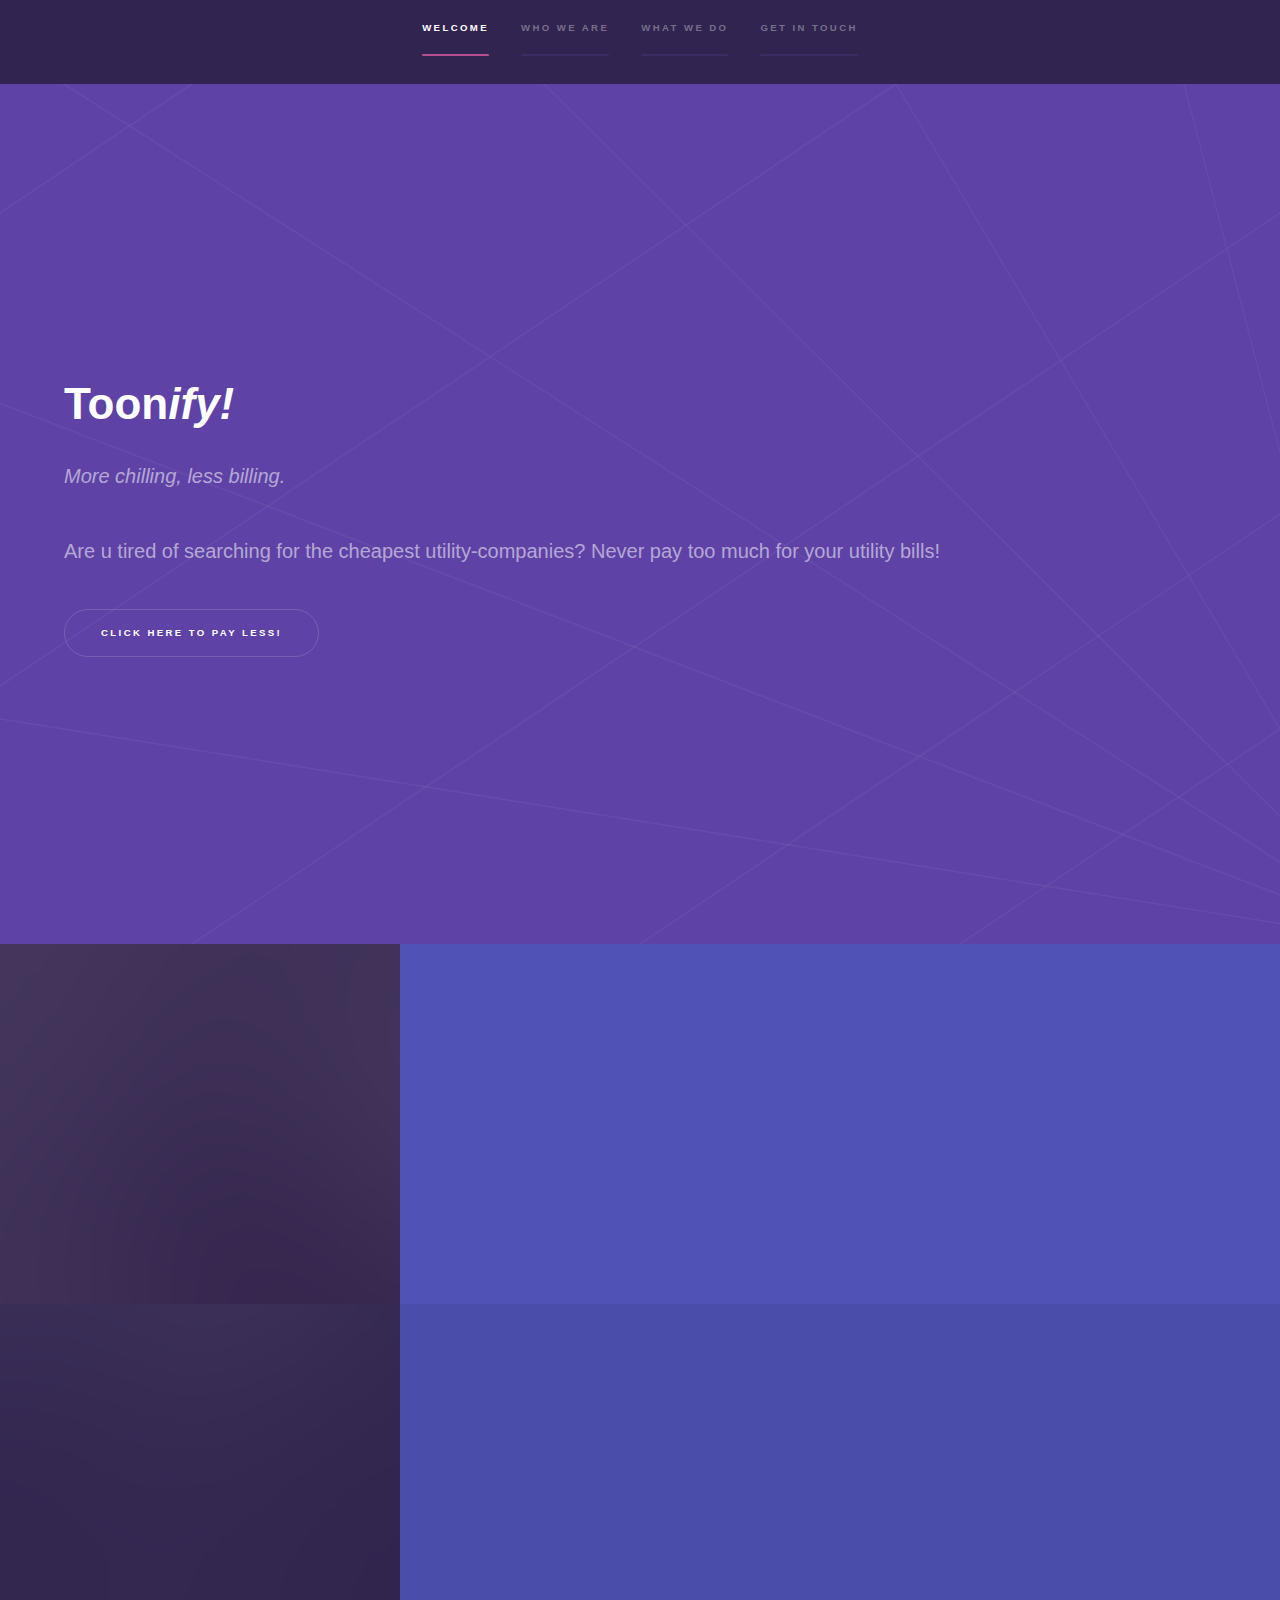
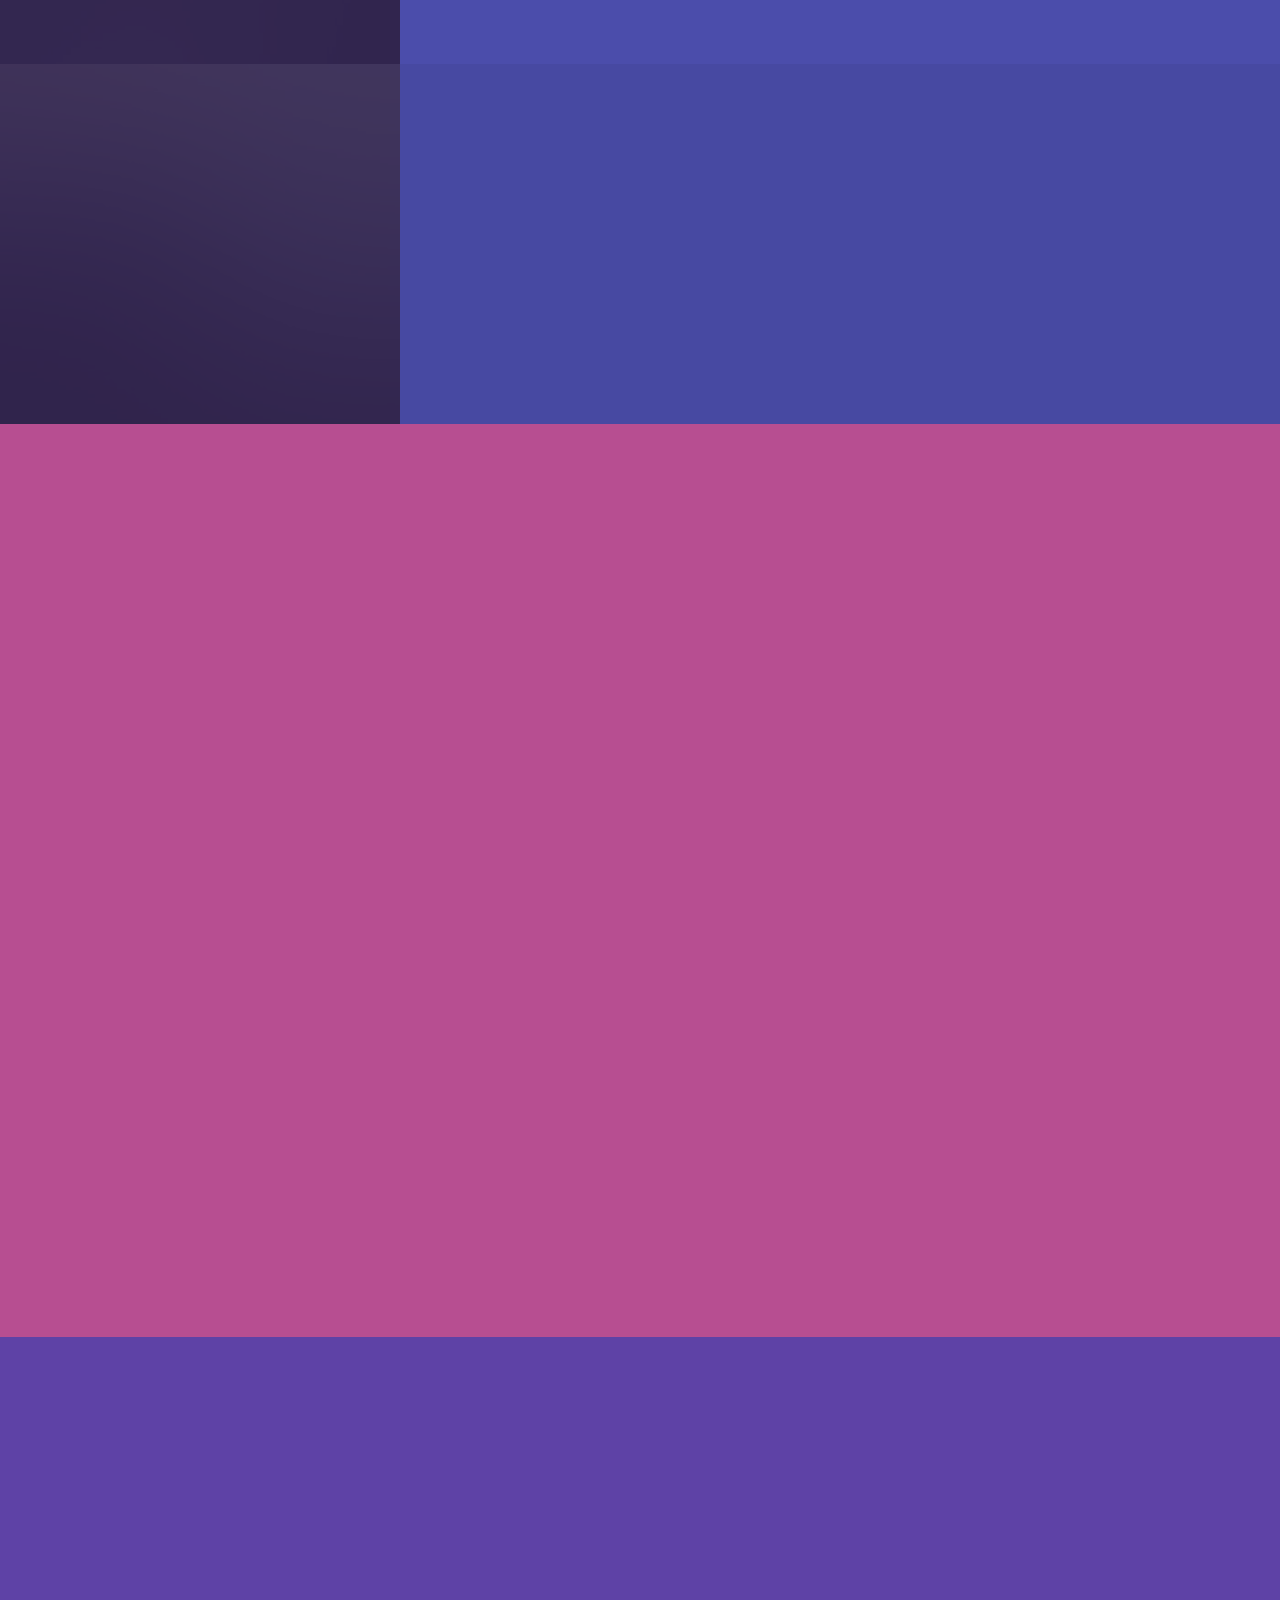
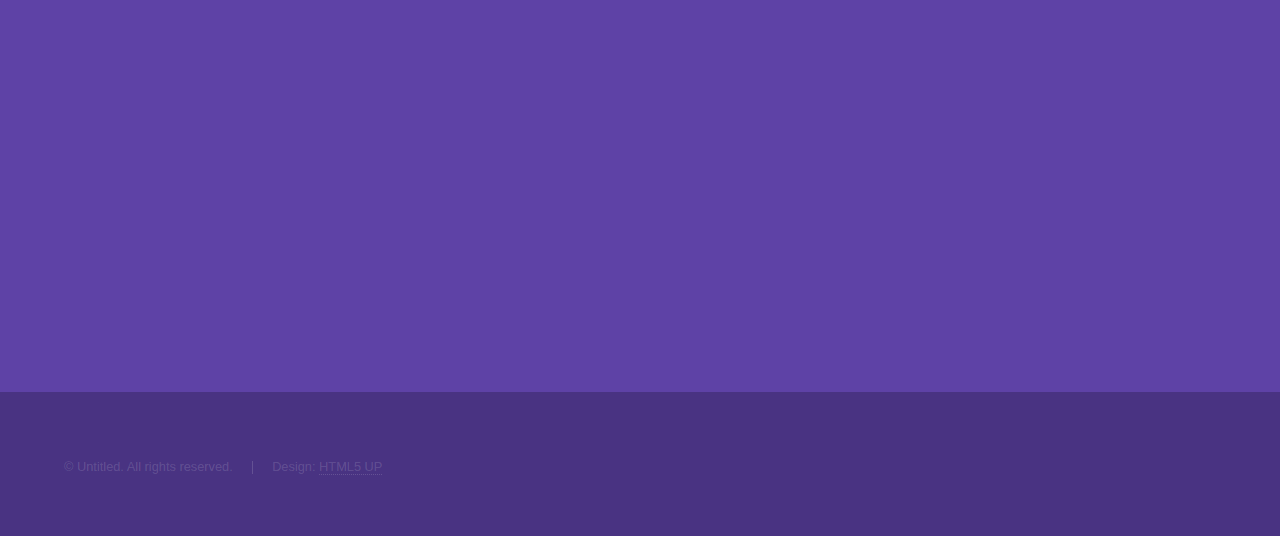
==== src/main/resources/static/index.html @ a4f58d9f "Added website" ====
<!DOCTYPE HTML>
<!--
	Hyperspace by HTML5 UP
	html5up.net | @n33co
	Free for personal and commercial use under the CCA 3.0 license (html5up.net/license)
-->
<html>
	<head>
		<title>Toonify - Safe money!</title>
		<meta charset="utf-8" />
		<meta name="viewport" content="width=device-width, initial-scale=1" />
		<!--[if lte IE 8]><script src="assets/js/ie/html5shiv.js"></script><![endif]-->
		<link rel="stylesheet" href="assets/css/main.css" />
		<!--[if lte IE 9]><link rel="stylesheet" href="assets/css/ie9.css" /><![endif]-->
		<!--[if lte IE 8]><link rel="stylesheet" href="assets/css/ie8.css" /><![endif]-->
	</head>
	<body>gi


		<!-- Sidebar -->
			<section id="sidebar">
				<div class="inner">
					<nav>
						<ul>
							<li><a href="#intro">Welcome</a></li>
							<li><a href="#one">Who we are</a></li>
							<li><a href="#two">What we do</a></li>
							<li><a href="#three">Get in touch</a></li>
						</ul>
					</nav>
				</div>
			</section>

		<!-- Wrapper -->
			<div id="wrapper">

				<!-- Intro -->
					<section id="intro" class="wrapper style1 fullscreen fade-up">
						<div class="inner">
							<h1>Toon<i>ify!</i></h1>
							<p><i>More chilling, less billing.</i></p>
							<p>Are u tired of searching for the cheapest utility-companies? Never pay too much for your utility bills!</p>
							<ul class="actions">
								<li><a href="#one" class="button scrolly">Click here to pay less!</a></li>
							</ul>
						</div>
					</section>

				<!-- One -->
					<section id="one" class="wrapper style2 spotlights">
						<section>
							<a href="#" class="image"><img src="images/pic01.jpg" alt="" data-position="center center" /></a>
							<div class="content">
								<div class="inner">
									<h2>Compare against 200.000+ households</h2>
									<p>Our systems continually checks thousands of parameters</p>
									<ul class="actions">
										<li><a href="#" class="button">Compare now!</a></li>
									</ul>
								</div>
							</div>
						</section>
						<section>
							<a href="#" class="image"><img src="images/pic02.jpg" alt="" data-position="top center" /></a>
							<div class="content">
								<div class="inner">
									<h2>Push notifications!</h2>
									<p>Receive a push notifications whenever, there is a better offer!</p>
									<ul class="actions">
										<li><a href="#" class="button">Get push messages!</a></li>
									</ul>
								</div>
							</div>
						</section>
						<section>
							<a href="#" class="image"><img src="images/pic03.jpg" alt="" data-position="25% 25%" /></a>
							<div class="content">
								<div class="inner">
									<h2>Customizeable ecological content</h2>
									<p>We all love the environment. With our software you choose how you will leave the world behind for feature generations!</p>
									<ul class="actions">
										<li><a href="#" class="button">Learn more</a></li>
									</ul>
								</div>
							</div>
						</section>
					</section>

				<!-- Two -->
					<section id="two" class="wrapper style3 fade-up">
						<div class="inner">
							<h2>What we do</h2>
							<p>It's our business to check each and every energy parameter against thousands of households!</p>
							<div class="features">
								<section>
									<span class="icon major fa-code"></span>
									<h3>Lorem ipsum amet</h3>
									<p>Phasellus convallis elit id ullam corper amet et pulvinar. Duis aliquam turpis mauris, sed ultricies erat dapibus.</p>
								</section>
								<section>
									<span class="icon major fa-lock"></span>
									<h3>Aliquam sed nullam</h3>
									<p>Phasellus convallis elit id ullam corper amet et pulvinar. Duis aliquam turpis mauris, sed ultricies erat dapibus.</p>
								</section>
								<section>
									<span class="icon major fa-cog"></span>
									<h3>Sed erat ullam corper</h3>
									<p>Phasellus convallis elit id ullam corper amet et pulvinar. Duis aliquam turpis mauris, sed ultricies erat dapibus.</p>
								</section>
								<section>
									<span class="icon major fa-desktop"></span>
									<h3>Veroeros quis lorem</h3>
									<p>Phasellus convallis elit id ullam corper amet et pulvinar. Duis aliquam turpis mauris, sed ultricies erat dapibus.</p>
								</section>
								<section>
									<span class="icon major fa-chain"></span>
									<h3>Urna quis bibendum</h3>
									<p>Phasellus convallis elit id ullam corper amet et pulvinar. Duis aliquam turpis mauris, sed ultricies erat dapibus.</p>
								</section>
								<section>
									<span class="icon major fa-diamond"></span>
									<h3>Aliquam urna dapibus</h3>
									<p>Phasellus convallis elit id ullam corper amet et pulvinar. Duis aliquam turpis mauris, sed ultricies erat dapibus.</p>
								</section>
							</div>
							<ul class="actions">
								<li><a href="#" class="button">Learn more</a></li>
							</ul>
						</div>
					</section>

				<!-- Three -->
					<section id="three" class="wrapper style1 fade-up">
						<div class="inner">
							<h2>Get in touch</h2>
							<p>Phasellus convallis elit id ullamcorper pulvinar. Duis aliquam turpis mauris, eu ultricies erat malesuada quis. Aliquam dapibus, lacus eget hendrerit bibendum, urna est aliquam sem, sit amet imperdiet est velit quis lorem.</p>
							<div class="split style1">
								<section>
									<form method="post" action="#">
										<div class="field half first">
											<label for="name">Name</label>
											<input type="text" name="name" id="name" />
										</div>
										<div class="field half">
											<label for="email">Email</label>
											<input type="text" name="email" id="email" />
										</div>
										<div class="field">
											<label for="message">Message</label>
											<textarea name="message" id="message" rows="5"></textarea>
										</div>
										<ul class="actions">
											<li><a href="" class="button submit">Send Message</a></li>
										</ul>
									</form>
								</section>
								<section>
									<ul class="contact">
										<li>
											<h3>Address</h3>
											<span>12345 Somewhere Road #654<br />
											Nashville, TN 00000-0000<br />
											USA</span>
										</li>
										<li>
											<h3>Email</h3>
											<a href="#">user@untitled.tld</a>
										</li>
										<li>
											<h3>Phone</h3>
											<span>(000) 000-0000</span>
										</li>
										<li>
											<h3>Social</h3>
											<ul class="icons">
												<li><a href="#" class="fa-twitter"><span class="label">Twitter</span></a></li>
												<li><a href="#" class="fa-facebook"><span class="label">Facebook</span></a></li>
												<li><a href="#" class="fa-github"><span class="label">GitHub</span></a></li>
												<li><a href="#" class="fa-instagram"><span class="label">Instagram</span></a></li>
												<li><a href="#" class="fa-linkedin"><span class="label">LinkedIn</span></a></li>
											</ul>
										</li>
									</ul>
								</section>
							</div>
						</div>
					</section>

			</div>

		<!-- Footer -->
			<footer id="footer" class="wrapper style1-alt">
				<div class="inner">
					<ul class="menu">
						<li>&copy; Untitled. All rights reserved.</li><li>Design: <a href="http://html5up.net">HTML5 UP</a></li>
					</ul>
				</div>
			</footer>

		<!-- Scripts -->
			<script src="assets/js/jquery.min.js"></script>
			<script src="assets/js/jquery.scrollex.min.js"></script>
			<script src="assets/js/jquery.scrolly.min.js"></script>
			<script src="assets/js/skel.min.js"></script>
			<script src="assets/js/util.js"></script>
			<!--[if lte IE 8]><script src="assets/js/ie/respond.min.js"></script><![endif]-->
			<script src="assets/js/main.js"></script>

	</body>
</html>
---- src/main/resources/static/assets/css/main.css ----
@import url(font-awesome.min.css);

/*
	Hyperspace by HTML5 UP
	html5up.net | @n33co
	Free for personal and commercial use under the CCA 3.0 license (html5up.net/license)
*/

/* Reset */

	html, body, div, span, applet, object, iframe, h1, h2, h3, h4, h5, h6, p, blockquote, pre, a, abbr, acronym, address, big, cite, code, del, dfn, em, img, ins, kbd, q, s, samp, small, strike, strong, sub, sup, tt, var, b, u, i, center, dl, dt, dd, ol, ul, li, fieldset, form, label, legend, table, caption, tbody, tfoot, thead, tr, th, td, article, aside, canvas, details, embed, figure, figcaption, footer, header, hgroup, menu, nav, output, ruby, section, summary, time, mark, audio, video {
		margin: 0;
		padding: 0;
		border: 0;
		font-size: 100%;
		font: inherit;
		vertical-align: baseline;
	}

	article, aside, details, figcaption, figure, footer, header, hgroup, menu, nav, section {
		display: block;
	}

	body {
		line-height: 1;
	}

	ol, ul {
		list-style: none;
	}

	blockquote, q {
		quotes: none;
	}

	blockquote:before, blockquote:after, q:before, q:after {
		content: '';
		content: none;
	}

	table {
		border-collapse: collapse;
		border-spacing: 0;
	}

	body {
		-webkit-text-size-adjust: none;
	}

/* Box Model */

	*, *:before, *:after {
		-moz-box-sizing: border-box;
		-webkit-box-sizing: border-box;
		box-sizing: border-box;
	}

/* Grid */

	.row {
		border-bottom: solid 1px transparent;
		-moz-box-sizing: border-box;
		-webkit-box-sizing: border-box;
		box-sizing: border-box;
	}

	.row > * {
		float: left;
		-moz-box-sizing: border-box;
		-webkit-box-sizing: border-box;
		box-sizing: border-box;
	}

	.row:after, .row:before {
		content: '';
		display: block;
		clear: both;
		height: 0;
	}

	.row.uniform > * > :first-child {
		margin-top: 0;
	}

	.row.uniform > * > :last-child {
		margin-bottom: 0;
	}

	.row.\30 \25 > * {
		padding: 0 0 0 0em;
	}

	.row.\30 \25 {
		margin: 0 0 -1px 0em;
	}

	.row.uniform.\30 \25 > * {
		padding: 0em 0 0 0em;
	}

	.row.uniform.\30 \25 {
		margin: 0em 0 -1px 0em;
	}

	.row > * {
		padding: 0 0 0 1.5em;
	}

	.row {
		margin: 0 0 -1px -1.5em;
	}

	.row.uniform > * {
		padding: 1.5em 0 0 1.5em;
	}

	.row.uniform {
		margin: -1.5em 0 -1px -1.5em;
	}

	.row.\32 00\25 > * {
		padding: 0 0 0 3em;
	}

	.row.\32 00\25 {
		margin: 0 0 -1px -3em;
	}

	.row.uniform.\32 00\25 > * {
		padding: 3em 0 0 3em;
	}

	.row.uniform.\32 00\25 {
		margin: -3em 0 -1px -3em;
	}

	.row.\31 50\25 > * {
		padding: 0 0 0 2.25em;
	}

	.row.\31 50\25 {
		margin: 0 0 -1px -2.25em;
	}

	.row.uniform.\31 50\25 > * {
		padding: 2.25em 0 0 2.25em;
	}

	.row.uniform.\31 50\25 {
		margin: -2.25em 0 -1px -2.25em;
	}

	.row.\35 0\25 > * {
		padding: 0 0 0 0.75em;
	}

	.row.\35 0\25 {
		margin: 0 0 -1px -0.75em;
	}

	.row.uniform.\35 0\25 > * {
		padding: 0.75em 0 0 0.75em;
	}

	.row.uniform.\35 0\25 {
		margin: -0.75em 0 -1px -0.75em;
	}

	.row.\32 5\25 > * {
		padding: 0 0 0 0.375em;
	}

	.row.\32 5\25 {
		margin: 0 0 -1px -0.375em;
	}

	.row.uniform.\32 5\25 > * {
		padding: 0.375em 0 0 0.375em;
	}

	.row.uniform.\32 5\25 {
		margin: -0.375em 0 -1px -0.375em;
	}

	.\31 2u, .\31 2u\24 {
		width: 100%;
		clear: none;
		margin-left: 0;
	}

	.\31 1u, .\31 1u\24 {
		width: 91.6666666667%;
		clear: none;
		margin-left: 0;
	}

	.\31 0u, .\31 0u\24 {
		width: 83.3333333333%;
		clear: none;
		margin-left: 0;
	}

	.\39 u, .\39 u\24 {
		width: 75%;
		clear: none;
		margin-left: 0;
	}

	.\38 u, .\38 u\24 {
		width: 66.6666666667%;
		clear: none;
		margin-left: 0;
	}

	.\37 u, .\37 u\24 {
		width: 58.3333333333%;
		clear: none;
		margin-left: 0;
	}

	.\36 u, .\36 u\24 {
		width: 50%;
		clear: none;
		margin-left: 0;
	}

	.\35 u, .\35 u\24 {
		width: 41.6666666667%;
		clear: none;
		margin-left: 0;
	}

	.\34 u, .\34 u\24 {
		width: 33.3333333333%;
		clear: none;
		margin-left: 0;
	}

	.\33 u, .\33 u\24 {
		width: 25%;
		clear: none;
		margin-left: 0;
	}

	.\32 u, .\32 u\24 {
		width: 16.6666666667%;
		clear: none;
		margin-left: 0;
	}

	.\31 u, .\31 u\24 {
		width: 8.3333333333%;
		clear: none;
		margin-left: 0;
	}

	.\31 2u\24 + *,
	.\31 1u\24 + *,
	.\31 0u\24 + *,
	.\39 u\24 + *,
	.\38 u\24 + *,
	.\37 u\24 + *,
	.\36 u\24 + *,
	.\35 u\24 + *,
	.\34 u\24 + *,
	.\33 u\24 + *,
	.\32 u\24 + *,
	.\31 u\24 + * {
		clear: left;
	}

	.\-11u {
		margin-left: 91.66667%;
	}

	.\-10u {
		margin-left: 83.33333%;
	}

	.\-9u {
		margin-left: 75%;
	}

	.\-8u {
		margin-left: 66.66667%;
	}

	.\-7u {
		margin-left: 58.33333%;
	}

	.\-6u {
		margin-left: 50%;
	}

	.\-5u {
		margin-left: 41.66667%;
	}

	.\-4u {
		margin-left: 33.33333%;
	}

	.\-3u {
		margin-left: 25%;
	}

	.\-2u {
		margin-left: 16.66667%;
	}

	.\-1u {
		margin-left: 8.33333%;
	}

	@media screen and (max-width: 1680px) {

		.row > * {
			padding: 0 0 0 1.5em;
		}

		.row {
			margin: 0 0 -1px -1.5em;
		}

		.row.uniform > * {
			padding: 1.5em 0 0 1.5em;
		}

		.row.uniform {
			margin: -1.5em 0 -1px -1.5em;
		}

		.row.\32 00\25 > * {
			padding: 0 0 0 3em;
		}

		.row.\32 00\25 {
			margin: 0 0 -1px -3em;
		}

		.row.uniform.\32 00\25 > * {
			padding: 3em 0 0 3em;
		}

		.row.uniform.\32 00\25 {
			margin: -3em 0 -1px -3em;
		}

		.row.\31 50\25 > * {
			padding: 0 0 0 2.25em;
		}

		.row.\31 50\25 {
			margin: 0 0 -1px -2.25em;
		}

		.row.uniform.\31 50\25 > * {
			padding: 2.25em 0 0 2.25em;
		}

		.row.uniform.\31 50\25 {
			margin: -2.25em 0 -1px -2.25em;
		}

		.row.\35 0\25 > * {
			padding: 0 0 0 0.75em;
		}

		.row.\35 0\25 {
			margin: 0 0 -1px -0.75em;
		}

		.row.uniform.\35 0\25 > * {
			padding: 0.75em 0 0 0.75em;
		}

		.row.uniform.\35 0\25 {
			margin: -0.75em 0 -1px -0.75em;
		}

		.row.\32 5\25 > * {
			padding: 0 0 0 0.375em;
		}

		.row.\32 5\25 {
			margin: 0 0 -1px -0.375em;
		}

		.row.uniform.\32 5\25 > * {
			padding: 0.375em 0 0 0.375em;
		}

		.row.uniform.\32 5\25 {
			margin: -0.375em 0 -1px -0.375em;
		}

		.\31 2u\28xlarge\29, .\31 2u\24\28xlarge\29 {
			width: 100%;
			clear: none;
			margin-left: 0;
		}

		.\31 1u\28xlarge\29, .\31 1u\24\28xlarge\29 {
			width: 91.6666666667%;
			clear: none;
			margin-left: 0;
		}

		.\31 0u\28xlarge\29, .\31 0u\24\28xlarge\29 {
			width: 83.3333333333%;
			clear: none;
			margin-left: 0;
		}

		.\39 u\28xlarge\29, .\39 u\24\28xlarge\29 {
			width: 75%;
			clear: none;
			margin-left: 0;
		}

		.\38 u\28xlarge\29, .\38 u\24\28xlarge\29 {
			width: 66.6666666667%;
			clear: none;
			margin-left: 0;
		}

		.\37 u\28xlarge\29, .\37 u\24\28xlarge\29 {
			width: 58.3333333333%;
			clear: none;
			margin-left: 0;
		}

		.\36 u\28xlarge\29, .\36 u\24\28xlarge\29 {
			width: 50%;
			clear: none;
			margin-left: 0;
		}

		.\35 u\28xlarge\29, .\35 u\24\28xlarge\29 {
			width: 41.6666666667%;
			clear: none;
			margin-left: 0;
		}

		.\34 u\28xlarge\29, .\34 u\24\28xlarge\29 {
			width: 33.3333333333%;
			clear: none;
			margin-left: 0;
		}

		.\33 u\28xlarge\29, .\33 u\24\28xlarge\29 {
			width: 25%;
			clear: none;
			margin-left: 0;
		}

		.\32 u\28xlarge\29, .\32 u\24\28xlarge\29 {
			width: 16.6666666667%;
			clear: none;
			margin-left: 0;
		}

		.\31 u\28xlarge\29, .\31 u\24\28xlarge\29 {
			width: 8.3333333333%;
			clear: none;
			margin-left: 0;
		}

		.\31 2u\24\28xlarge\29 + *,
		.\31 1u\24\28xlarge\29 + *,
		.\31 0u\24\28xlarge\29 + *,
		.\39 u\24\28xlarge\29 + *,
		.\38 u\24\28xlarge\29 + *,
		.\37 u\24\28xlarge\29 + *,
		.\36 u\24\28xlarge\29 + *,
		.\35 u\24\28xlarge\29 + *,
		.\34 u\24\28xlarge\29 + *,
		.\33 u\24\28xlarge\29 + *,
		.\32 u\24\28xlarge\29 + *,
		.\31 u\24\28xlarge\29 + * {
			clear: left;
		}

		.\-11u\28xlarge\29 {
			margin-left: 91.66667%;
		}

		.\-10u\28xlarge\29 {
			margin-left: 83.33333%;
		}

		.\-9u\28xlarge\29 {
			margin-left: 75%;
		}

		.\-8u\28xlarge\29 {
			margin-left: 66.66667%;
		}

		.\-7u\28xlarge\29 {
			margin-left: 58.33333%;
		}

		.\-6u\28xlarge\29 {
			margin-left: 50%;
		}

		.\-5u\28xlarge\29 {
			margin-left: 41.66667%;
		}

		.\-4u\28xlarge\29 {
			margin-left: 33.33333%;
		}

		.\-3u\28xlarge\29 {
			margin-left: 25%;
		}

		.\-2u\28xlarge\29 {
			margin-left: 16.66667%;
		}

		.\-1u\28xlarge\29 {
			margin-left: 8.33333%;
		}

	}

	@media screen and (max-width: 1280px) {

		.row > * {
			padding: 0 0 0 1.5em;
		}

		.row {
			margin: 0 0 -1px -1.5em;
		}

		.row.uniform > * {
			padding: 1.5em 0 0 1.5em;
		}

		.row.uniform {
			margin: -1.5em 0 -1px -1.5em;
		}

		.row.\32 00\25 > * {
			padding: 0 0 0 3em;
		}

		.row.\32 00\25 {
			margin: 0 0 -1px -3em;
		}

		.row.uniform.\32 00\25 > * {
			padding: 3em 0 0 3em;
		}

		.row.uniform.\32 00\25 {
			margin: -3em 0 -1px -3em;
		}

		.row.\31 50\25 > * {
			padding: 0 0 0 2.25em;
		}

		.row.\31 50\25 {
			margin: 0 0 -1px -2.25em;
		}

		.row.uniform.\31 50\25 > * {
			padding: 2.25em 0 0 2.25em;
		}

		.row.uniform.\31 50\25 {
			margin: -2.25em 0 -1px -2.25em;
		}

		.row.\35 0\25 > * {
			padding: 0 0 0 0.75em;
		}

		.row.\35 0\25 {
			margin: 0 0 -1px -0.75em;
		}

		.row.uniform.\35 0\25 > * {
			padding: 0.75em 0 0 0.75em;
		}

		.row.uniform.\35 0\25 {
			margin: -0.75em 0 -1px -0.75em;
		}

		.row.\32 5\25 > * {
			padding: 0 0 0 0.375em;
		}

		.row.\32 5\25 {
			margin: 0 0 -1px -0.375em;
		}

		.row.uniform.\32 5\25 > * {
			padding: 0.375em 0 0 0.375em;
		}

		.row.uniform.\32 5\25 {
			margin: -0.375em 0 -1px -0.375em;
		}

		.\31 2u\28large\29, .\31 2u\24\28large\29 {
			width: 100%;
			clear: none;
			margin-left: 0;
		}

		.\31 1u\28large\29, .\31 1u\24\28large\29 {
			width: 91.6666666667%;
			clear: none;
			margin-left: 0;
		}

		.\31 0u\28large\29, .\31 0u\24\28large\29 {
			width: 83.3333333333%;
			clear: none;
			margin-left: 0;
		}

		.\39 u\28large\29, .\39 u\24\28large\29 {
			width: 75%;
			clear: none;
			margin-left: 0;
		}

		.\38 u\28large\29, .\38 u\24\28large\29 {
			width: 66.6666666667%;
			clear: none;
			margin-left: 0;
		}

		.\37 u\28large\29, .\37 u\24\28large\29 {
			width: 58.3333333333%;
			clear: none;
			margin-left: 0;
		}

		.\36 u\28large\29, .\36 u\24\28large\29 {
			width: 50%;
			clear: none;
			margin-left: 0;
		}

		.\35 u\28large\29, .\35 u\24\28large\29 {
			width: 41.6666666667%;
			clear: none;
			margin-left: 0;
		}

		.\34 u\28large\29, .\34 u\24\28large\29 {
			width: 33.3333333333%;
			clear: none;
			margin-left: 0;
		}

		.\33 u\28large\29, .\33 u\24\28large\29 {
			width: 25%;
			clear: none;
			margin-left: 0;
		}

		.\32 u\28large\29, .\32 u\24\28large\29 {
			width: 16.6666666667%;
			clear: none;
			margin-left: 0;
		}

		.\31 u\28large\29, .\31 u\24\28large\29 {
			width: 8.3333333333%;
			clear: none;
			margin-left: 0;
		}

		.\31 2u\24\28large\29 + *,
		.\31 1u\24\28large\29 + *,
		.\31 0u\24\28large\29 + *,
		.\39 u\24\28large\29 + *,
		.\38 u\24\28large\29 + *,
		.\37 u\24\28large\29 + *,
		.\36 u\24\28large\29 + *,
		.\35 u\24\28large\29 + *,
		.\34 u\24\28large\29 + *,
		.\33 u\24\28large\29 + *,
		.\32 u\24\28large\29 + *,
		.\31 u\24\28large\29 + * {
			clear: left;
		}

		.\-11u\28large\29 {
			margin-left: 91.66667%;
		}

		.\-10u\28large\29 {
			margin-left: 83.33333%;
		}

		.\-9u\28large\29 {
			margin-left: 75%;
		}

		.\-8u\28large\29 {
			margin-left: 66.66667%;
		}

		.\-7u\28large\29 {
			margin-left: 58.33333%;
		}

		.\-6u\28large\29 {
			margin-left: 50%;
		}

		.\-5u\28large\29 {
			margin-left: 41.66667%;
		}

		.\-4u\28large\29 {
			margin-left: 33.33333%;
		}

		.\-3u\28large\29 {
			margin-left: 25%;
		}

		.\-2u\28large\29 {
			margin-left: 16.66667%;
		}

		.\-1u\28large\29 {
			margin-left: 8.33333%;
		}

	}

	@media screen and (max-width: 980px) {

		.row > * {
			padding: 0 0 0 1.5em;
		}

		.row {
			margin: 0 0 -1px -1.5em;
		}

		.row.uniform > * {
			padding: 1.5em 0 0 1.5em;
		}

		.row.uniform {
			margin: -1.5em 0 -1px -1.5em;
		}

		.row.\32 00\25 > * {
			padding: 0 0 0 3em;
		}

		.row.\32 00\25 {
			margin: 0 0 -1px -3em;
		}

		.row.uniform.\32 00\25 > * {
			padding: 3em 0 0 3em;
		}

		.row.uniform.\32 00\25 {
			margin: -3em 0 -1px -3em;
		}

		.row.\31 50\25 > * {
			padding: 0 0 0 2.25em;
		}

		.row.\31 50\25 {
			margin: 0 0 -1px -2.25em;
		}

		.row.uniform.\31 50\25 > * {
			padding: 2.25em 0 0 2.25em;
		}

		.row.uniform.\31 50\25 {
			margin: -2.25em 0 -1px -2.25em;
		}

		.row.\35 0\25 > * {
			padding: 0 0 0 0.75em;
		}

		.row.\35 0\25 {
			margin: 0 0 -1px -0.75em;
		}

		.row.uniform.\35 0\25 > * {
			padding: 0.75em 0 0 0.75em;
		}

		.row.uniform.\35 0\25 {
			margin: -0.75em 0 -1px -0.75em;
		}

		.row.\32 5\25 > * {
			padding: 0 0 0 0.375em;
		}

		.row.\32 5\25 {
			margin: 0 0 -1px -0.375em;
		}

		.row.uniform.\32 5\25 > * {
			padding: 0.375em 0 0 0.375em;
		}

		.row.uniform.\32 5\25 {
			margin: -0.375em 0 -1px -0.375em;
		}

		.\31 2u\28medium\29, .\31 2u\24\28medium\29 {
			width: 100%;
			clear: none;
			margin-left: 0;
		}

		.\31 1u\28medium\29, .\31 1u\24\28medium\29 {
			width: 91.6666666667%;
			clear: none;
			margin-left: 0;
		}

		.\31 0u\28medium\29, .\31 0u\24\28medium\29 {
			width: 83.3333333333%;
			clear: none;
			margin-left: 0;
		}

		.\39 u\28medium\29, .\39 u\24\28medium\29 {
			width: 75%;
			clear: none;
			margin-left: 0;
		}

		.\38 u\28medium\29, .\38 u\24\28medium\29 {
			width: 66.6666666667%;
			clear: none;
			margin-left: 0;
		}

		.\37 u\28medium\29, .\37 u\24\28medium\29 {
			width: 58.3333333333%;
			clear: none;
			margin-left: 0;
		}

		.\36 u\28medium\29, .\36 u\24\28medium\29 {
			width: 50%;
			clear: none;
			margin-left: 0;
		}

		.\35 u\28medium\29, .\35 u\24\28medium\29 {
			width: 41.6666666667%;
			clear: none;
			margin-left: 0;
		}

		.\34 u\28medium\29, .\34 u\24\28medium\29 {
			width: 33.3333333333%;
			clear: none;
			margin-left: 0;
		}

		.\33 u\28medium\29, .\33 u\24\28medium\29 {
			width: 25%;
			clear: none;
			margin-left: 0;
		}

		.\32 u\28medium\29, .\32 u\24\28medium\29 {
			width: 16.6666666667%;
			clear: none;
			margin-left: 0;
		}

		.\31 u\28medium\29, .\31 u\24\28medium\29 {
			width: 8.3333333333%;
			clear: none;
			margin-left: 0;
		}

		.\31 2u\24\28medium\29 + *,
		.\31 1u\24\28medium\29 + *,
		.\31 0u\24\28medium\29 + *,
		.\39 u\24\28medium\29 + *,
		.\38 u\24\28medium\29 + *,
		.\37 u\24\28medium\29 + *,
		.\36 u\24\28medium\29 + *,
		.\35 u\24\28medium\29 + *,
		.\34 u\24\28medium\29 + *,
		.\33 u\24\28medium\29 + *,
		.\32 u\24\28medium\29 + *,
		.\31 u\24\28medium\29 + * {
			clear: left;
		}

		.\-11u\28medium\29 {
			margin-left: 91.66667%;
		}

		.\-10u\28medium\29 {
			margin-left: 83.33333%;
		}

		.\-9u\28medium\29 {
			margin-left: 75%;
		}

		.\-8u\28medium\29 {
			margin-left: 66.66667%;
		}

		.\-7u\28medium\29 {
			margin-left: 58.33333%;
		}

		.\-6u\28medium\29 {
			margin-left: 50%;
		}

		.\-5u\28medium\29 {
			margin-left: 41.66667%;
		}

		.\-4u\28medium\29 {
			margin-left: 33.33333%;
		}

		.\-3u\28medium\29 {
			margin-left: 25%;
		}

		.\-2u\28medium\29 {
			margin-left: 16.66667%;
		}

		.\-1u\28medium\29 {
			margin-left: 8.33333%;
		}

	}

	@media screen and (max-width: 736px) {

		.row > * {
			padding: 0 0 0 1.5em;
		}

		.row {
			margin: 0 0 -1px -1.5em;
		}

		.row.uniform > * {
			padding: 1.5em 0 0 1.5em;
		}

		.row.uniform {
			margin: -1.5em 0 -1px -1.5em;
		}

		.row.\32 00\25 > * {
			padding: 0 0 0 3em;
		}

		.row.\32 00\25 {
			margin: 0 0 -1px -3em;
		}

		.row.uniform.\32 00\25 > * {
			padding: 3em 0 0 3em;
		}

		.row.uniform.\32 00\25 {
			margin: -3em 0 -1px -3em;
		}

		.row.\31 50\25 > * {
			padding: 0 0 0 2.25em;
		}

		.row.\31 50\25 {
			margin: 0 0 -1px -2.25em;
		}

		.row.uniform.\31 50\25 > * {
			padding: 2.25em 0 0 2.25em;
		}

		.row.uniform.\31 50\25 {
			margin: -2.25em 0 -1px -2.25em;
		}

		.row.\35 0\25 > * {
			padding: 0 0 0 0.75em;
		}

		.row.\35 0\25 {
			margin: 0 0 -1px -0.75em;
		}

		.row.uniform.\35 0\25 > * {
			padding: 0.75em 0 0 0.75em;
		}

		.row.uniform.\35 0\25 {
			margin: -0.75em 0 -1px -0.75em;
		}

		.row.\32 5\25 > * {
			padding: 0 0 0 0.375em;
		}

		.row.\32 5\25 {
			margin: 0 0 -1px -0.375em;
		}

		.row.uniform.\32 5\25 > * {
			padding: 0.375em 0 0 0.375em;
		}

		.row.uniform.\32 5\25 {
			margin: -0.375em 0 -1px -0.375em;
		}

		.\31 2u\28small\29, .\31 2u\24\28small\29 {
			width: 100%;
			clear: none;
			margin-left: 0;
		}

		.\31 1u\28small\29, .\31 1u\24\28small\29 {
			width: 91.6666666667%;
			clear: none;
			margin-left: 0;
		}

		.\31 0u\28small\29, .\31 0u\24\28small\29 {
			width: 83.3333333333%;
			clear: none;
			margin-left: 0;
		}

		.\39 u\28small\29, .\39 u\24\28small\29 {
			width: 75%;
			clear: none;
			margin-left: 0;
		}

		.\38 u\28small\29, .\38 u\24\28small\29 {
			width: 66.6666666667%;
			clear: none;
			margin-left: 0;
		}

		.\37 u\28small\29, .\37 u\24\28small\29 {
			width: 58.3333333333%;
			clear: none;
			margin-left: 0;
		}

		.\36 u\28small\29, .\36 u\24\28small\29 {
			width: 50%;
			clear: none;
			margin-left: 0;
		}

		.\35 u\28small\29, .\35 u\24\28small\29 {
			width: 41.6666666667%;
			clear: none;
			margin-left: 0;
		}

		.\34 u\28small\29, .\34 u\24\28small\29 {
			width: 33.3333333333%;
			clear: none;
			margin-left: 0;
		}

		.\33 u\28small\29, .\33 u\24\28small\29 {
			width: 25%;
			clear: none;
			margin-left: 0;
		}

		.\32 u\28small\29, .\32 u\24\28small\29 {
			width: 16.6666666667%;
			clear: none;
			margin-left: 0;
		}

		.\31 u\28small\29, .\31 u\24\28small\29 {
			width: 8.3333333333%;
			clear: none;
			margin-left: 0;
		}

		.\31 2u\24\28small\29 + *,
		.\31 1u\24\28small\29 + *,
		.\31 0u\24\28small\29 + *,
		.\39 u\24\28small\29 + *,
		.\38 u\24\28small\29 + *,
		.\37 u\24\28small\29 + *,
		.\36 u\24\28small\29 + *,
		.\35 u\24\28small\29 + *,
		.\34 u\24\28small\29 + *,
		.\33 u\24\28small\29 + *,
		.\32 u\24\28small\29 + *,
		.\31 u\24\28small\29 + * {
			clear: left;
		}

		.\-11u\28small\29 {
			margin-left: 91.66667%;
		}

		.\-10u\28small\29 {
			margin-left: 83.33333%;
		}

		.\-9u\28small\29 {
			margin-left: 75%;
		}

		.\-8u\28small\29 {
			margin-left: 66.66667%;
		}

		.\-7u\28small\29 {
			margin-left: 58.33333%;
		}

		.\-6u\28small\29 {
			margin-left: 50%;
		}

		.\-5u\28small\29 {
			margin-left: 41.66667%;
		}

		.\-4u\28small\29 {
			margin-left: 33.33333%;
		}

		.\-3u\28small\29 {
			margin-left: 25%;
		}

		.\-2u\28small\29 {
			margin-left: 16.66667%;
		}

		.\-1u\28small\29 {
			margin-left: 8.33333%;
		}

	}

	@media screen and (max-width: 480px) {

		.row > * {
			padding: 0 0 0 1.5em;
		}

		.row {
			margin: 0 0 -1px -1.5em;
		}

		.row.uniform > * {
			padding: 1.5em 0 0 1.5em;
		}

		.row.uniform {
			margin: -1.5em 0 -1px -1.5em;
		}

		.row.\32 00\25 > * {
			padding: 0 0 0 3em;
		}

		.row.\32 00\25 {
			margin: 0 0 -1px -3em;
		}

		.row.uniform.\32 00\25 > * {
			padding: 3em 0 0 3em;
		}

		.row.uniform.\32 00\25 {
			margin: -3em 0 -1px -3em;
		}

		.row.\31 50\25 > * {
			padding: 0 0 0 2.25em;
		}

		.row.\31 50\25 {
			margin: 0 0 -1px -2.25em;
		}

		.row.uniform.\31 50\25 > * {
			padding: 2.25em 0 0 2.25em;
		}

		.row.uniform.\31 50\25 {
			margin: -2.25em 0 -1px -2.25em;
		}

		.row.\35 0\25 > * {
			padding: 0 0 0 0.75em;
		}

		.row.\35 0\25 {
			margin: 0 0 -1px -0.75em;
		}

		.row.uniform.\35 0\25 > * {
			padding: 0.75em 0 0 0.75em;
		}

		.row.uniform.\35 0\25 {
			margin: -0.75em 0 -1px -0.75em;
		}

		.row.\32 5\25 > * {
			padding: 0 0 0 0.375em;
		}

		.row.\32 5\25 {
			margin: 0 0 -1px -0.375em;
		}

		.row.uniform.\32 5\25 > * {
			padding: 0.375em 0 0 0.375em;
		}

		.row.uniform.\32 5\25 {
			margin: -0.375em 0 -1px -0.375em;
		}

		.\31 2u\28xsmall\29, .\31 2u\24\28xsmall\29 {
			width: 100%;
			clear: none;
			margin-left: 0;
		}

		.\31 1u\28xsmall\29, .\31 1u\24\28xsmall\29 {
			width: 91.6666666667%;
			clear: none;
			margin-left: 0;
		}

		.\31 0u\28xsmall\29, .\31 0u\24\28xsmall\29 {
			width: 83.3333333333%;
			clear: none;
			margin-left: 0;
		}

		.\39 u\28xsmall\29, .\39 u\24\28xsmall\29 {
			width: 75%;
			clear: none;
			margin-left: 0;
		}

		.\38 u\28xsmall\29, .\38 u\24\28xsmall\29 {
			width: 66.6666666667%;
			clear: none;
			margin-left: 0;
		}

		.\37 u\28xsmall\29, .\37 u\24\28xsmall\29 {
			width: 58.3333333333%;
			clear: none;
			margin-left: 0;
		}

		.\36 u\28xsmall\29, .\36 u\24\28xsmall\29 {
			width: 50%;
			clear: none;
			margin-left: 0;
		}

		.\35 u\28xsmall\29, .\35 u\24\28xsmall\29 {
			width: 41.6666666667%;
			clear: none;
			margin-left: 0;
		}

		.\34 u\28xsmall\29, .\34 u\24\28xsmall\29 {
			width: 33.3333333333%;
			clear: none;
			margin-left: 0;
		}

		.\33 u\28xsmall\29, .\33 u\24\28xsmall\29 {
			width: 25%;
			clear: none;
			margin-left: 0;
		}

		.\32 u\28xsmall\29, .\32 u\24\28xsmall\29 {
			width: 16.6666666667%;
			clear: none;
			margin-left: 0;
		}

		.\31 u\28xsmall\29, .\31 u\24\28xsmall\29 {
			width: 8.3333333333%;
			clear: none;
			margin-left: 0;
		}

		.\31 2u\24\28xsmall\29 + *,
		.\31 1u\24\28xsmall\29 + *,
		.\31 0u\24\28xsmall\29 + *,
		.\39 u\24\28xsmall\29 + *,
		.\38 u\24\28xsmall\29 + *,
		.\37 u\24\28xsmall\29 + *,
		.\36 u\24\28xsmall\29 + *,
		.\35 u\24\28xsmall\29 + *,
		.\34 u\24\28xsmall\29 + *,
		.\33 u\24\28xsmall\29 + *,
		.\32 u\24\28xsmall\29 + *,
		.\31 u\24\28xsmall\29 + * {
			clear: left;
		}

		.\-11u\28xsmall\29 {
			margin-left: 91.66667%;
		}

		.\-10u\28xsmall\29 {
			margin-left: 83.33333%;
		}

		.\-9u\28xsmall\29 {
			margin-left: 75%;
		}

		.\-8u\28xsmall\29 {
			margin-left: 66.66667%;
		}

		.\-7u\28xsmall\29 {
			margin-left: 58.33333%;
		}

		.\-6u\28xsmall\29 {
			margin-left: 50%;
		}

		.\-5u\28xsmall\29 {
			margin-left: 41.66667%;
		}

		.\-4u\28xsmall\29 {
			margin-left: 33.33333%;
		}

		.\-3u\28xsmall\29 {
			margin-left: 25%;
		}

		.\-2u\28xsmall\29 {
			margin-left: 16.66667%;
		}

		.\-1u\28xsmall\29 {
			margin-left: 8.33333%;
		}

	}

	@media screen and (max-width: 360px) {

		.row > * {
			padding: 0 0 0 1.5em;
		}

		.row {
			margin: 0 0 -1px -1.5em;
		}

		.row.uniform > * {
			padding: 1.5em 0 0 1.5em;
		}

		.row.uniform {
			margin: -1.5em 0 -1px -1.5em;
		}

		.row.\32 00\25 > * {
			padding: 0 0 0 3em;
		}

		.row.\32 00\25 {
			margin: 0 0 -1px -3em;
		}

		.row.uniform.\32 00\25 > * {
			padding: 3em 0 0 3em;
		}

		.row.uniform.\32 00\25 {
			margin: -3em 0 -1px -3em;
		}

		.row.\31 50\25 > * {
			padding: 0 0 0 2.25em;
		}

		.row.\31 50\25 {
			margin: 0 0 -1px -2.25em;
		}

		.row.uniform.\31 50\25 > * {
			padding: 2.25em 0 0 2.25em;
		}

		.row.uniform.\31 50\25 {
			margin: -2.25em 0 -1px -2.25em;
		}

		.row.\35 0\25 > * {
			padding: 0 0 0 0.75em;
		}

		.row.\35 0\25 {
			margin: 0 0 -1px -0.75em;
		}

		.row.uniform.\35 0\25 > * {
			padding: 0.75em 0 0 0.75em;
		}

		.row.uniform.\35 0\25 {
			margin: -0.75em 0 -1px -0.75em;
		}

		.row.\32 5\25 > * {
			padding: 0 0 0 0.375em;
		}

		.row.\32 5\25 {
			margin: 0 0 -1px -0.375em;
		}

		.row.uniform.\32 5\25 > * {
			padding: 0.375em 0 0 0.375em;
		}

		.row.uniform.\32 5\25 {
			margin: -0.375em 0 -1px -0.375em;
		}

		.\31 2u\28xxsmall\29, .\31 2u\24\28xxsmall\29 {
			width: 100%;
			clear: none;
			margin-left: 0;
		}

		.\31 1u\28xxsmall\29, .\31 1u\24\28xxsmall\29 {
			width: 91.6666666667%;
			clear: none;
			margin-left: 0;
		}

		.\31 0u\28xxsmall\29, .\31 0u\24\28xxsmall\29 {
			width: 83.3333333333%;
			clear: none;
			margin-left: 0;
		}

		.\39 u\28xxsmall\29, .\39 u\24\28xxsmall\29 {
			width: 75%;
			clear: none;
			margin-left: 0;
		}

		.\38 u\28xxsmall\29, .\38 u\24\28xxsmall\29 {
			width: 66.6666666667%;
			clear: none;
			margin-left: 0;
		}

		.\37 u\28xxsmall\29, .\37 u\24\28xxsmall\29 {
			width: 58.3333333333%;
			clear: none;
			margin-left: 0;
		}

		.\36 u\28xxsmall\29, .\36 u\24\28xxsmall\29 {
			width: 50%;
			clear: none;
			margin-left: 0;
		}

		.\35 u\28xxsmall\29, .\35 u\24\28xxsmall\29 {
			width: 41.6666666667%;
			clear: none;
			margin-left: 0;
		}

		.\34 u\28xxsmall\29, .\34 u\24\28xxsmall\29 {
			width: 33.3333333333%;
			clear: none;
			margin-left: 0;
		}

		.\33 u\28xxsmall\29, .\33 u\24\28xxsmall\29 {
			width: 25%;
			clear: none;
			margin-left: 0;
		}

		.\32 u\28xxsmall\29, .\32 u\24\28xxsmall\29 {
			width: 16.6666666667%;
			clear: none;
			margin-left: 0;
		}

		.\31 u\28xxsmall\29, .\31 u\24\28xxsmall\29 {
			width: 8.3333333333%;
			clear: none;
			margin-left: 0;
		}

		.\31 2u\24\28xxsmall\29 + *,
		.\31 1u\24\28xxsmall\29 + *,
		.\31 0u\24\28xxsmall\29 + *,
		.\39 u\24\28xxsmall\29 + *,
		.\38 u\24\28xxsmall\29 + *,
		.\37 u\24\28xxsmall\29 + *,
		.\36 u\24\28xxsmall\29 + *,
		.\35 u\24\28xxsmall\29 + *,
		.\34 u\24\28xxsmall\29 + *,
		.\33 u\24\28xxsmall\29 + *,
		.\32 u\24\28xxsmall\29 + *,
		.\31 u\24\28xxsmall\29 + * {
			clear: left;
		}

		.\-11u\28xxsmall\29 {
			margin-left: 91.66667%;
		}

		.\-10u\28xxsmall\29 {
			margin-left: 83.33333%;
		}

		.\-9u\28xxsmall\29 {
			margin-left: 75%;
		}

		.\-8u\28xxsmall\29 {
			margin-left: 66.66667%;
		}

		.\-7u\28xxsmall\29 {
			margin-left: 58.33333%;
		}

		.\-6u\28xxsmall\29 {
			margin-left: 50%;
		}

		.\-5u\28xxsmall\29 {
			margin-left: 41.66667%;
		}

		.\-4u\28xxsmall\29 {
			margin-left: 33.33333%;
		}

		.\-3u\28xxsmall\29 {
			margin-left: 25%;
		}

		.\-2u\28xxsmall\29 {
			margin-left: 16.66667%;
		}

		.\-1u\28xxsmall\29 {
			margin-left: 8.33333%;
		}

	}

/* Basic */

	@-ms-viewport {
		width: device-width;
	}

	body {
		-ms-overflow-style: scrollbar;
	}

	@media screen and (max-width: 480px) {

		html, body {
			min-width: 320px;
		}

	}

	body {
		background: #312450;
	}

		body.is-loading *, body.is-loading *:before, body.is-loading *:after {
			-moz-animation: none !important;
			-webkit-animation: none !important;
			-ms-animation: none !important;
			animation: none !important;
			-moz-transition: none !important;
			-webkit-transition: none !important;
			-ms-transition: none !important;
			transition: none !important;
		}

/* Type */

	body, input, select, textarea {
		color: rgba(255, 255, 255, 0.55);
		font-family: Arial, Helvetica, sans-serif;
		font-size: 16.5pt;
		font-weight: normal;
		line-height: 1.75;
	}

		@media screen and (max-width: 1680px) {

			body, input, select, textarea {
				font-size: 13pt;
			}

		}

		@media screen and (max-width: 1280px) {

			body, input, select, textarea {
				font-size: 12pt;
			}

		}

		@media screen and (max-width: 360px) {

			body, input, select, textarea {
				font-size: 11pt;
			}

		}

	a {
		-moz-transition: color 0.2s ease, border-bottom-color 0.2s ease;
		-webkit-transition: color 0.2s ease, border-bottom-color 0.2s ease;
		-ms-transition: color 0.2s ease, border-bottom-color 0.2s ease;
		transition: color 0.2s ease, border-bottom-color 0.2s ease;
		border-bottom: dotted 1px rgba(255, 255, 255, 0.35);
		color: inherit;
		text-decoration: none;
	}

		a:hover {
			border-bottom-color: transparent;
			color: #ffffff;
		}

	strong, b {
		color: #ffffff;
		font-weight: bold;
	}

	em, i {
		font-style: italic;
	}

	p {
		margin: 0 0 2em 0;
	}

	h1, h2, h3, h4, h5, h6 {
		color: #ffffff;
		font-weight: bold;
		line-height: 1.5;
		margin: 0 0 0.5em 0;
	}

		h1 a, h2 a, h3 a, h4 a, h5 a, h6 a {
			color: inherit;
			text-decoration: none;
		}

	h1 {
		font-size: 2.75em;
	}

		h1.major {
			margin: 0 0 1.3em 0;
			position: relative;
			padding-bottom: 0.35em;
		}

			h1.major:after {
				background-image: -moz-linear-gradient(to right, #5e42a6, #b74e91);
				background-image: -webkit-linear-gradient(to right, #5e42a6, #b74e91);
				background-image: -ms-linear-gradient(to right, #5e42a6, #b74e91);
				background-image: linear-gradient(to right, #5e42a6, #b74e91);
				-moz-transition: max-width 0.2s ease;
				-webkit-transition: max-width 0.2s ease;
				-ms-transition: max-width 0.2s ease;
				transition: max-width 0.2s ease;
				border-radius: 0.2em;
				bottom: 0;
				content: '';
				height: 0.05em;
				position: absolute;
				right: 0;
				width: 100%;
			}

	h2 {
		font-size: 1.75em;
	}

	h3 {
		font-size: 1.1em;
	}

	h4 {
		font-size: 1em;
	}

	h5 {
		font-size: 0.8em;
	}

	h6 {
		font-size: 0.6em;
	}

	@media screen and (max-width: 736px) {

		h1 {
			font-size: 2em;
		}

		h2 {
			font-size: 1.25em;
		}

		h3 {
			font-size: 1em;
		}

		h4 {
			font-size: 0.8em;
		}

		h5 {
			font-size: 0.6em;
		}

		h6 {
			font-size: 0.6em;
		}

	}

	sub {
		font-size: 0.8em;
		position: relative;
		top: 0.5em;
	}

	sup {
		font-size: 0.8em;
		position: relative;
		top: -0.5em;
	}

	blockquote {
		border-left: solid 4px rgba(255, 255, 255, 0.15);
		font-style: italic;
		margin: 0 0 2em 0;
		padding: 0.5em 0 0.5em 2em;
	}

	code {
		background: rgba(255, 255, 255, 0.05);
		border-radius: 0.25em;
		border: solid 1px rgba(255, 255, 255, 0.15);
		font-family: "Courier New", monospace;
		font-size: 0.9em;
		margin: 0 0.25em;
		padding: 0.25em 0.65em;
	}

	pre {
		-webkit-overflow-scrolling: touch;
		font-family: "Courier New", monospace;
		font-size: 0.9em;
		margin: 0 0 2em 0;
	}

		pre code {
			display: block;
			line-height: 1.75em;
			padding: 1em 1.5em;
			overflow-x: auto;
		}

	hr {
		border: 0;
		border-bottom: solid 1px rgba(255, 255, 255, 0.15);
		margin: 2em 0;
	}

		hr.major {
			margin: 3em 0;
		}

	.align-left {
		text-align: left;
	}

	.align-center {
		text-align: center;
	}

	.align-right {
		text-align: right;
	}

/* Box */

	.box {
		border-radius: 0.25em;
		border: solid 1px rgba(255, 255, 255, 0.15);
		margin-bottom: 2em;
		padding: 1.5em;
	}

		.box > :last-child,
		.box > :last-child > :last-child,
		.box > :last-child > :last-child > :last-child {
			margin-bottom: 0;
		}

		.box.alt {
			border: 0;
			border-radius: 0;
			padding: 0;
		}

/* Button */

	input[type="submit"],
	input[type="reset"],
	input[type="button"],
	button,
	.button {
		-moz-appearance: none;
		-webkit-appearance: none;
		-ms-appearance: none;
		appearance: none;
		-moz-transition: border-color 0.2s ease;
		-webkit-transition: border-color 0.2s ease;
		-ms-transition: border-color 0.2s ease;
		transition: border-color 0.2s ease;
		background-color: transparent;
		border: solid 1px !important;
		border-color: rgba(255, 255, 255, 0.15) !important;
		border-radius: 3em;
		color: #ffffff !important;
		cursor: pointer;
		display: inline-block;
		font-size: 0.6em;
		font-weight: bold;
		height: calc(4.75em + 2px);
		letter-spacing: 0.25em;
		line-height: 4.75em;
		outline: 0;
		padding: 0 3.75em;
		position: relative;
		text-align: center;
		text-decoration: none;
		text-transform: uppercase;
		white-space: nowrap;
	}

		input[type="submit"]:after,
		input[type="reset"]:after,
		input[type="button"]:after,
		button:after,
		.button:after {
			-moz-transform: scale(0.25);
			-webkit-transform: scale(0.25);
			-ms-transform: scale(0.25);
			transform: scale(0.25);
			-moz-pointer-events: none;
			-webkit-pointer-events: none;
			-ms-pointer-events: none;
			pointer-events: none;
			-moz-transition: opacity 0.2s ease, -moz-transform 0.2s ease;
			-webkit-transition: opacity 0.2s ease, -webkit-transform 0.2s ease;
			-ms-transition: opacity 0.2s ease, -ms-transform 0.2s ease;
			transition: opacity 0.2s ease, transform 0.2s ease;
			background: #ffffff;
			border-radius: 3em;
			content: '';
			height: 100%;
			left: 0;
			opacity: 0;
			position: absolute;
			top: 0;
			width: 100%;
		}

		input[type="submit"].icon:before,
		input[type="reset"].icon:before,
		input[type="button"].icon:before,
		button.icon:before,
		.button.icon:before {
			margin-right: 0.75em;
		}

		input[type="submit"].fit,
		input[type="reset"].fit,
		input[type="button"].fit,
		button.fit,
		.button.fit {
			display: block;
			margin: 0 0 1em 0;
			width: 100%;
		}

		input[type="submit"].small,
		input[type="reset"].small,
		input[type="button"].small,
		button.small,
		.button.small {
			font-size: 0.4em;
		}

		input[type="submit"].big,
		input[type="reset"].big,
		input[type="button"].big,
		button.big,
		.button.big {
			font-size: 0.8em;
		}

		input[type="submit"].special,
		input[type="reset"].special,
		input[type="button"].special,
		button.special,
		.button.special {
			background-color: #ffffff;
			color: #312450 !important;
		}

			input[type="submit"].special:after,
			input[type="reset"].special:after,
			input[type="button"].special:after,
			button.special:after,
			.button.special:after {
				display: none;
			}

		input[type="submit"].disabled, input[type="submit"]:disabled,
		input[type="reset"].disabled,
		input[type="reset"]:disabled,
		input[type="button"].disabled,
		input[type="button"]:disabled,
		button.disabled,
		button:disabled,
		.button.disabled,
		.button:disabled {
			cursor: default;
			opacity: 0.5;
			-moz-pointer-events: none;
			-webkit-pointer-events: none;
			-ms-pointer-events: none;
			pointer-events: none;
		}

		input[type="submit"]:hover,
		input[type="reset"]:hover,
		input[type="button"]:hover,
		button:hover,
		.button:hover {
			border-color: rgba(255, 255, 255, 0.55) !important;
		}

			input[type="submit"]:hover:after,
			input[type="reset"]:hover:after,
			input[type="button"]:hover:after,
			button:hover:after,
			.button:hover:after {
				opacity: 0.05;
				-moz-transform: scale(1);
				-webkit-transform: scale(1);
				-ms-transform: scale(1);
				transform: scale(1);
			}

			input[type="submit"]:hover:active,
			input[type="reset"]:hover:active,
			input[type="button"]:hover:active,
			button:hover:active,
			.button:hover:active {
				border-color: #ffffff !important;
			}

				input[type="submit"]:hover:active:after,
				input[type="reset"]:hover:active:after,
				input[type="button"]:hover:active:after,
				button:hover:active:after,
				.button:hover:active:after {
					opacity: 0.1;
				}

/* Features */

	.features {
		display: -moz-flex;
		display: -webkit-flex;
		display: -ms-flex;
		display: flex;
		-moz-flex-wrap: wrap;
		-webkit-flex-wrap: wrap;
		-ms-flex-wrap: wrap;
		flex-wrap: wrap;
		border-radius: 0.25em;
		border: solid 1px rgba(255, 255, 255, 0.15);
		background: rgba(255, 255, 255, 0.05);
		margin: 0 0 2em 0;
	}

		.features section {
			padding: 3.5em 3em 1em 7em ;
			width: 50%;
			border-top: solid 1px rgba(255, 255, 255, 0.15);
			position: relative;
		}

			.features section:nth-child(-n + 2) {
				border-top-width: 0;
			}

			.features section:nth-child(2n) {
				border-left: solid 1px rgba(255, 255, 255, 0.15);
			}

			.features section .icon {
				-moz-transition: opacity 0.5s ease, -moz-transform 0.5s ease;
				-webkit-transition: opacity 0.5s ease, -webkit-transform 0.5s ease;
				-ms-transition: opacity 0.5s ease, -ms-transform 0.5s ease;
				transition: opacity 0.5s ease, transform 0.5s ease;
				-moz-transition-delay: 1s;
				-webkit-transition-delay: 1s;
				-ms-transition-delay: 1s;
				transition-delay: 1s;
				-moz-transform: scale(1);
				-webkit-transform: scale(1);
				-ms-transform: scale(1);
				transform: scale(1);
				position: absolute;
				left: 3em;
				top: 3em;
				opacity: 1;
			}

			.features section:nth-child(1) .icon {
				-moz-transition-delay: 0.15s;
				-webkit-transition-delay: 0.15s;
				-ms-transition-delay: 0.15s;
				transition-delay: 0.15s;
			}

			.features section:nth-child(2) .icon {
				-moz-transition-delay: 0.3s;
				-webkit-transition-delay: 0.3s;
				-ms-transition-delay: 0.3s;
				transition-delay: 0.3s;
			}

			.features section:nth-child(3) .icon {
				-moz-transition-delay: 0.45s;
				-webkit-transition-delay: 0.45s;
				-ms-transition-delay: 0.45s;
				transition-delay: 0.45s;
			}

			.features section:nth-child(4) .icon {
				-moz-transition-delay: 0.6s;
				-webkit-transition-delay: 0.6s;
				-ms-transition-delay: 0.6s;
				transition-delay: 0.6s;
			}

			.features section:nth-child(5) .icon {
				-moz-transition-delay: 0.75s;
				-webkit-transition-delay: 0.75s;
				-ms-transition-delay: 0.75s;
				transition-delay: 0.75s;
			}

			.features section:nth-child(6) .icon {
				-moz-transition-delay: 0.9s;
				-webkit-transition-delay: 0.9s;
				-ms-transition-delay: 0.9s;
				transition-delay: 0.9s;
			}

			.features section:nth-child(7) .icon {
				-moz-transition-delay: 1.05s;
				-webkit-transition-delay: 1.05s;
				-ms-transition-delay: 1.05s;
				transition-delay: 1.05s;
			}

			.features section:nth-child(8) .icon {
				-moz-transition-delay: 1.2s;
				-webkit-transition-delay: 1.2s;
				-ms-transition-delay: 1.2s;
				transition-delay: 1.2s;
			}

			.features section:nth-child(9) .icon {
				-moz-transition-delay: 1.35s;
				-webkit-transition-delay: 1.35s;
				-ms-transition-delay: 1.35s;
				transition-delay: 1.35s;
			}

			.features section:nth-child(10) .icon {
				-moz-transition-delay: 1.5s;
				-webkit-transition-delay: 1.5s;
				-ms-transition-delay: 1.5s;
				transition-delay: 1.5s;
			}

			.features section:nth-child(11) .icon {
				-moz-transition-delay: 1.65s;
				-webkit-transition-delay: 1.65s;
				-ms-transition-delay: 1.65s;
				transition-delay: 1.65s;
			}

			.features section:nth-child(12) .icon {
				-moz-transition-delay: 1.8s;
				-webkit-transition-delay: 1.8s;
				-ms-transition-delay: 1.8s;
				transition-delay: 1.8s;
			}

			.features section:nth-child(13) .icon {
				-moz-transition-delay: 1.95s;
				-webkit-transition-delay: 1.95s;
				-ms-transition-delay: 1.95s;
				transition-delay: 1.95s;
			}

			.features section:nth-child(14) .icon {
				-moz-transition-delay: 2.1s;
				-webkit-transition-delay: 2.1s;
				-ms-transition-delay: 2.1s;
				transition-delay: 2.1s;
			}

			.features section:nth-child(15) .icon {
				-moz-transition-delay: 2.25s;
				-webkit-transition-delay: 2.25s;
				-ms-transition-delay: 2.25s;
				transition-delay: 2.25s;
			}

			.features section:nth-child(16) .icon {
				-moz-transition-delay: 2.4s;
				-webkit-transition-delay: 2.4s;
				-ms-transition-delay: 2.4s;
				transition-delay: 2.4s;
			}

			.features section:nth-child(17) .icon {
				-moz-transition-delay: 2.55s;
				-webkit-transition-delay: 2.55s;
				-ms-transition-delay: 2.55s;
				transition-delay: 2.55s;
			}

			.features section:nth-child(18) .icon {
				-moz-transition-delay: 2.7s;
				-webkit-transition-delay: 2.7s;
				-ms-transition-delay: 2.7s;
				transition-delay: 2.7s;
			}

			.features section:nth-child(19) .icon {
				-moz-transition-delay: 2.85s;
				-webkit-transition-delay: 2.85s;
				-ms-transition-delay: 2.85s;
				transition-delay: 2.85s;
			}

			.features section:nth-child(20) .icon {
				-moz-transition-delay: 3.0s;
				-webkit-transition-delay: 3.0s;
				-ms-transition-delay: 3.0s;
				transition-delay: 3.0s;
			}

		.features.inactive section .icon {
			-moz-transform: scale(0.5);
			-webkit-transform: scale(0.5);
			-ms-transform: scale(0.5);
			transform: scale(0.5);
			opacity: 0;
		}

		@media screen and (max-width: 980px) {

			.features {
				display: block;
			}

				.features section {
					border-top-width: 1px !important;
					border-left-width: 0 !important;
					width: 100%;
				}

					.features section:first-child {
						border-top-width: 0 !important;
					}

		}

		@media screen and (max-width: 736px) {

			.features section {
				padding: 2.5em 1.5em 0.1em 5.5em ;
			}

				.features section .icon {
					left: 1.5em;
					top: 2em;
				}

		}

		@media screen and (max-width: 480px) {

			.features section {
				padding: 2em 1.5em 0.1em 1.5em ;
			}

				.features section .icon {
					left: 0;
					position: relative;
					top: 0;
				}

		}

/* Form */

	form {
		margin: 0 0 2em 0;
	}

		form .field {
			margin: 0 0 1em 0;
		}

			form .field.half {
				width: 50%;
				float: left;
				padding: 0 0 0 0.75em;
			}

				form .field.half.first {
					padding: 0 0.75em 0 0;
				}

		form > .actions {
			margin: 2em 0 0 0 !important;
		}

		@media screen and (max-width: 736px) {

			form .field.half {
				width: 100%;
				float: none;
				padding: 0;
			}

				form .field.half.first {
					padding: 0;
				}

		}

	label {
		color: #ffffff;
		font-weight: bold;
		line-height: 1.5;
		margin: 0 0 0.7em 0;
		display: block;
		font-size: 1.1em;
	}

	input[type="text"],
	input[type="password"],
	input[type="email"],
	input[type="tel"],
	select,
	textarea {
		-moz-appearance: none;
		-webkit-appearance: none;
		-ms-appearance: none;
		appearance: none;
		background: rgba(255, 255, 255, 0.05);
		border-radius: 0.25em;
		border: none;
		border: solid 1px rgba(255, 255, 255, 0.15);
		color: inherit;
		display: block;
		outline: 0;
		padding: 0 1em;
		text-decoration: none;
		width: 100%;
	}

		input[type="text"]:invalid,
		input[type="password"]:invalid,
		input[type="email"]:invalid,
		input[type="tel"]:invalid,
		select:invalid,
		textarea:invalid {
			box-shadow: none;
		}

		input[type="text"]:focus,
		input[type="password"]:focus,
		input[type="email"]:focus,
		input[type="tel"]:focus,
		select:focus,
		textarea:focus {
			border-color: #ffffff;
			box-shadow: 0 0 0 1px #ffffff;
		}

	.select-wrapper {
		text-decoration: none;
		display: block;
		position: relative;
	}

		.select-wrapper:before {
			-moz-osx-font-smoothing: grayscale;
			-webkit-font-smoothing: antialiased;
			font-family: FontAwesome;
			font-style: normal;
			font-weight: normal;
			text-transform: none !important;
		}

		.select-wrapper:before {
			color: rgba(255, 255, 255, 0.15);
			content: '\f078';
			display: block;
			height: 2.75em;
			line-height: 2.75em;
			pointer-events: none;
			position: absolute;
			right: 0;
			text-align: center;
			top: 0;
			width: 2.75em;
		}

		.select-wrapper select::-ms-expand {
			display: none;
		}

	select option {
		background-color: #312450;
		color: #ffffff;
	}

	input[type="text"],
	input[type="password"],
	input[type="email"],
	select {
		height: 2.75em;
	}

	textarea {
		padding: 0.75em 1em;
	}

		body.is-ie textarea {
			min-height: 10em;
		}

	input[type="checkbox"],
	input[type="radio"] {
		-moz-appearance: none;
		-webkit-appearance: none;
		-ms-appearance: none;
		appearance: none;
		display: block;
		float: left;
		margin-right: -2em;
		opacity: 0;
		width: 1em;
		z-index: -1;
	}

		input[type="checkbox"] + label,
		input[type="radio"] + label {
			text-decoration: none;
			color: rgba(255, 255, 255, 0.55);
			cursor: pointer;
			display: inline-block;
			font-size: 1em;
			font-weight: normal;
			padding-left: 2.4em;
			padding-right: 0.75em;
			position: relative;
		}

			input[type="checkbox"] + label:before,
			input[type="radio"] + label:before {
				-moz-osx-font-smoothing: grayscale;
				-webkit-font-smoothing: antialiased;
				font-family: FontAwesome;
				font-style: normal;
				font-weight: normal;
				text-transform: none !important;
			}

			input[type="checkbox"] + label:before,
			input[type="radio"] + label:before {
				background: rgba(255, 255, 255, 0.05);
				border-radius: 0.25em;
				border: solid 1px rgba(255, 255, 255, 0.15);
				content: '';
				display: inline-block;
				height: 1.65em;
				left: 0;
				line-height: 1.58125em;
				position: absolute;
				text-align: center;
				top: 0;
				width: 1.65em;
			}

		input[type="checkbox"]:checked + label:before,
		input[type="radio"]:checked + label:before {
			background: #ffffff;
			border-color: #ffffff;
			color: #b74e91;
			content: '\f00c';
		}

		input[type="checkbox"]:focus + label:before,
		input[type="radio"]:focus + label:before {
			border-color: #ffffff;
			box-shadow: 0 0 0 1px #ffffff;
		}

	input[type="checkbox"] + label:before {
		border-radius: 0.25em;
	}

	input[type="radio"] + label:before {
		border-radius: 100%;
	}

	::-webkit-input-placeholder {
		color: rgba(255, 255, 255, 0.35) !important;
		opacity: 1.0;
	}

	:-moz-placeholder {
		color: rgba(255, 255, 255, 0.35) !important;
		opacity: 1.0;
	}

	::-moz-placeholder {
		color: rgba(255, 255, 255, 0.35) !important;
		opacity: 1.0;
	}

	:-ms-input-placeholder {
		color: rgba(255, 255, 255, 0.35) !important;
		opacity: 1.0;
	}

	.formerize-placeholder {
		color: rgba(255, 255, 255, 0.35) !important;
		opacity: 1.0;
	}

/* Icon */

	.icon {
		text-decoration: none;
		border-bottom: none;
		position: relative;
	}

		.icon:before {
			-moz-osx-font-smoothing: grayscale;
			-webkit-font-smoothing: antialiased;
			font-family: FontAwesome;
			font-style: normal;
			font-weight: normal;
			text-transform: none !important;
		}

		.icon > .label {
			display: none;
		}

		.icon.major {
			width: 2.5em;
			height: 2.5em;
			display: block;
			background: #ffffff;
			border-radius: 100%;
			color: #312450;
			text-align: center;
			line-height: 2.5em;
			margin: 0 0 1.3em 0;
		}

			.icon.major:before {
				font-size: 1.25em;
			}

				.wrapper.style1 .icon.major:before {
					color: #5e42a6;
				}

				.wrapper.style1-alt .icon.major:before {
					color: #493382;
				}

				.wrapper.style2 .icon.major:before {
					color: #5052b5;
				}

				.wrapper.style2-alt .icon.major:before {
					color: #3e4094;
				}

				.wrapper.style3 .icon.major:before {
					color: #b74e91;
				}

				.wrapper.style3-alt .icon.major:before {
					color: #953d75;
				}

/* Image */

	.image {
		border-radius: 0.25em;
		border: 0;
		display: inline-block;
		position: relative;
	}

		.image img {
			border-radius: 0.25em;
			display: block;
		}

		.image.left, .image.right {
			max-width: 40%;
		}

			.image.left img, .image.right img {
				width: 100%;
			}

		.image.left {
			float: left;
			margin: 0 1.5em 1em 0;
			top: 0.25em;
		}

		.image.right {
			float: right;
			margin: 0 0 1em 1.5em;
			top: 0.25em;
		}

		.image.fit {
			display: block;
			margin: 0 0 2em 0;
			width: 100%;
		}

			.image.fit img {
				width: 100%;
			}

		.image.main {
			display: block;
			margin: 0 0 3em 0;
			width: 100%;
		}

			.image.main img {
				width: 100%;
			}

/* List */

	ol {
		list-style: decimal;
		margin: 0 0 2em 0;
		padding-left: 1.25em;
	}

		ol li {
			padding-left: 0.25em;
		}

	ul {
		list-style: disc;
		margin: 0 0 2em 0;
		padding-left: 1em;
	}

		ul li {
			padding-left: 0.5em;
		}

		ul.alt {
			list-style: none;
			padding-left: 0;
		}

			ul.alt li {
				border-top: solid 1px rgba(255, 255, 255, 0.15);
				padding: 0.5em 0;
			}

				ul.alt li:first-child {
					border-top: 0;
					padding-top: 0;
				}

		ul.icons {
			cursor: default;
			list-style: none;
			padding-left: 0;
		}

			ul.icons li {
				display: inline-block;
				padding: 0 0.75em 0 0;
			}

				ul.icons li:last-child {
					padding-right: 0;
				}

				ul.icons li > a, ul.icons li > span {
					border: 0;
					text-decoration: none;
				}

					ul.icons li > a:before, ul.icons li > span:before {
						-moz-osx-font-smoothing: grayscale;
						-webkit-font-smoothing: antialiased;
						font-family: FontAwesome;
						font-style: normal;
						font-weight: normal;
						text-transform: none !important;
					}

					ul.icons li > a .label, ul.icons li > span .label {
						display: none;
					}

		ul.actions {
			cursor: default;
			list-style:circle;
			padding-left: 0px;
		}

			ul.actions li {
				display: inline-block;
				padding: 0 1em 0 0;
				vertical-align: middle;
			}

				ul.actions li:last-child {
					padding-right: 0;
				}

			ul.actions.small li {
				padding: 0 0.5em 0 0;
			}

			ul.actions.vertical li {
				display: block;
				padding: 1em 0 0 0;
			}

				ul.actions.vertical li:first-child {
					padding-top: 0;
				}

				ul.actions.vertical li > * {
					margin-bottom: 0;
				}

			ul.actions.vertical.small li {
				padding: 0.5em 0 0 0;
			}

				ul.actions.vertical.small li:first-child {
					padding-top: 0;
				}

			ul.actions.fit {
				display: table;
				margin-left: -1em;
				padding: 0;
				table-layout: fixed;
				width: calc(100% + 1em);
			}

				ul.actions.fit li {
					display: table-cell;
					padding: 0 0 0 1em;
				}

					ul.actions.fit li > * {
						margin-bottom: 0;
					}

				ul.actions.fit.small {
					margin-left: -0.5em;
					width: calc(100% + 0.5em);
				}

					ul.actions.fit.small li {
						padding: 0 0 0 0.5em;
					}

			@media screen and (max-width: 480px) {

				ul.actions {
					margin: 0 0 2em 0;
				}

					ul.actions li {
						padding: 1em 0 0 0;
						display: block;
						text-align: center;
						width: 100%;
					}

						ul.actions li > * {
							width: 100%;
							margin: 0 !important;
						}

							ul.actions li > *.icon:before {
								margin-left: -2em;
							}

						ul.actions li .button {
							padding: 0;
						}

						ul.actions li:first-child {
							padding-top: 0;
						}

					ul.actions.small li {
						padding: 0.5em 0 0 0;
					}

						ul.actions.small li:first-child {
							padding-top: 0;
						}

			}

		ul.contact {
			list-style: none;
			padding: 0;
		}

			ul.contact > li {
				padding: 0;
				margin: 1.5em 0 0 0;
			}

				ul.contact > li:first-child {
					margin-top: 0;
				}

		ul.menu {
			list-style: none;
			padding: 0;
		}

			ul.menu > li {
				border-left: solid 1px rgba(255, 255, 255, 0.15);
				display: inline-block;
				line-height: 1;
				margin-left: 1.5em;
				padding: 0 0 0 1.5em;
			}

				ul.menu > li:first-child {
					border-left: 0;
					margin: 0;
					padding-left: 0;
				}

			@media screen and (max-width: 480px) {

				ul.menu > li {
					border-left: 0;
					display: block;
					line-height: inherit;
					margin: 0.5em 0 0 0;
					padding-left: 0;
				}

			}

	dl {
		margin: 0 0 2em 0;
	}

		dl dt {
			display: block;
			font-weight: bold;
			margin: 0 0 1em 0;
		}

		dl dd {
			margin-left: 2em;
		}

/* Section/Article */

	section.special, article.special {
		text-align: center;
	}

	header p {
		color: rgba(255, 255, 255, 0.35);
		position: relative;
		margin: 0 0 1.5em 0;
	}

	header h2 + p {
		font-size: 1.25em;
		margin-top: -1em;
		line-height: 1.5em;
	}

	header h3 + p {
		font-size: 1.1em;
		margin-top: -0.8em;
		line-height: 1.5em;
	}

	header h4 + p,
	header h5 + p,
	header h6 + p {
		font-size: 0.9em;
		margin-top: -0.6em;
		line-height: 1.5em;
	}

/* Split */

	.split {
		display: -moz-flex;
		display: -webkit-flex;
		display: -ms-flex;
		display: flex;
	}

		.split > * {
			width: calc(50% - 2.5em);
		}

		.split > :nth-child(2n - 1) {
			padding-right: 2.5em;
			border-right: solid 1px rgba(255, 255, 255, 0.15);
		}

		.split > :nth-child(2n) {
			padding-left: 2.5em;
		}

		.split.style1 > :nth-child(2n - 1) {
			width: calc(66.66666% - 2.5em);
		}

		.split.style1 > :nth-child(2n) {
			width: calc(33.33333% - 2.5em);
		}

		@media screen and (max-width: 1680px) {

			.split > * {
				width: calc(50% - 2em);
			}

			.split > :nth-child(2n - 1) {
				padding-right: 2em;
			}

			.split > :nth-child(2n) {
				padding-left: 2em;
			}

			.split.style1 > :nth-child(2n - 1) {
				width: calc(66.66666% - 2em);
			}

			.split.style1 > :nth-child(2n) {
				width: calc(33.33333% - 2em);
			}

		}

		@media screen and (max-width: 980px) {

			.split {
				display: block;
			}

				.split > * {
					border-top: solid 1px rgba(255, 255, 255, 0.15);
					margin: 4em 0 0 0;
					padding: 4em 0 0 0;
					width: 100% !important;
				}

				.split > :nth-child(2n - 1) {
					border-right: 0;
					padding-right: 0;
				}

				.split > :nth-child(2n) {
					padding-left: 0;
				}

				.split > :first-child {
					border-top: 0;
					margin-top: 0;
					padding-top: 0;
				}

		}

		@media screen and (max-width: 736px) {

			.split > * {
				margin: 3em 0 0 0;
				padding: 3em 0 0 0;
			}

		}

/* Spotlights */

	.spotlights > section {
		display: -moz-flex;
		display: -webkit-flex;
		display: -ms-flex;
		display: flex;
		-moz-flex-direction: row;
		-webkit-flex-direction: row;
		-ms-flex-direction: row;
		flex-direction: row;
		min-height: 22.5em;
	}

		body.is-ie .spotlights > section {
			min-height: 0;
		}

		.spotlights > section > .image {
			background-position: center center;
			background-size: cover;
			border-radius: 0;
			display: block;
			position: relative;
			width: 25em;
		}

			.spotlights > section > .image img {
				border-radius: 0;
				display: block;
			}

			.spotlights > section > .image:before {
				-moz-transition: opacity 1s ease;
				-webkit-transition: opacity 1s ease;
				-ms-transition: opacity 1s ease;
				transition: opacity 1s ease;
				background: rgba(49, 36, 80, 0.9);
				content: '';
				display: block;
				height: 100%;
				left: 0;
				opacity: 0;
				position: absolute;
				top: 0;
				width: 100%;
			}

		.spotlights > section > .content {
			padding: 4em 5em 2em 5em ;
			display: -moz-flex;
			display: -webkit-flex;
			display: -ms-flex;
			display: flex;
			-moz-flex-direction: column;
			-webkit-flex-direction: column;
			-ms-flex-direction: column;
			flex-direction: column;
			-moz-justify-content: center;
			-webkit-justify-content: center;
			-ms-justify-content: center;
			justify-content: center;
			width: 50em;
			-ms-flex: 1;
		}

			.spotlights > section > .content > .inner {
				-moz-transform: translateX(0) translateY(0);
				-webkit-transform: translateX(0) translateY(0);
				-ms-transform: translateX(0) translateY(0);
				transform: translateX(0) translateY(0);
				-moz-transition: opacity 1s ease, -moz-transform 1s ease;
				-webkit-transition: opacity 1s ease, -webkit-transform 1s ease;
				-ms-transition: opacity 1s ease, -ms-transform 1s ease;
				transition: opacity 1s ease, transform 1s ease;
				opacity: 1;
			}

		.spotlights > section:nth-child(2) {
			background-color: rgba(0, 0, 0, 0.05);
		}

		.spotlights > section:nth-child(3) {
			background-color: rgba(0, 0, 0, 0.1);
		}

		.spotlights > section.inactive > .image:before, body.is-loading .spotlights > section > .image:before {
			opacity: 1;
		}

		.spotlights > section.inactive > .content > .inner, body.is-loading .spotlights > section > .content > .inner {
			-moz-transform: translateX(-1em);
			-webkit-transform: translateX(-1em);
			-ms-transform: translateX(-1em);
			transform: translateX(-1em);
			opacity: 0;
		}

		@media screen and (max-width: 1680px) {

			.spotlights > section > .content {
				padding: 4em 4em 2em 4em ;
			}

		}

		@media screen and (max-width: 980px) {

			.spotlights > section {
				display: block;
			}

				.spotlights > section > .image {
					width: 100%;
					height: 50vh;
				}

				.spotlights > section > .content {
					width: 100%;
				}

				.spotlights > section.inactive > .content > .inner, body.is-loading .spotlights > section > .content > .inner {
					-moz-transform: translateY(1em);
					-webkit-transform: translateY(1em);
					-ms-transform: translateY(1em);
					transform: translateY(1em);
				}

		}

		@media screen and (max-width: 736px) {

			.spotlights > section > .image {
				height: 50vh;
				min-height: 15em;
			}

			.spotlights > section > .content {
				padding: 3em 2em 1em 2em ;
			}

		}

/* Table */

	.table-wrapper {
		-webkit-overflow-scrolling: touch;
		overflow-x: auto;
	}

	table {
		margin: 0 0 2em 0;
		width: 100%;
	}

		table tbody tr {
			border: solid 1px rgba(255, 255, 255, 0.15);
			border-left: 0;
			border-right: 0;
		}

			table tbody tr:nth-child(2n + 1) {
				background-color: rgba(255, 255, 255, 0.05);
			}

		table td {
			padding: 0.75em 0.75em;
		}

		table th {
			color: #ffffff;
			font-size: 1em;
			font-weight: bold;
			padding: 0 0.75em 0.75em 0.75em;
			text-align: left;
		}

		table thead {
			border-bottom: solid 2px rgba(255, 255, 255, 0.15);
		}

		table tfoot {
			border-top: solid 2px rgba(255, 255, 255, 0.15);
		}

		table.alt {
			border-collapse: separate;
		}

			table.alt tbody tr td {
				border: solid 1px rgba(255, 255, 255, 0.15);
				border-left-width: 0;
				border-top-width: 0;
			}

				table.alt tbody tr td:first-child {
					border-left-width: 1px;
				}

			table.alt tbody tr:first-child td {
				border-top-width: 1px;
			}

			table.alt thead {
				border-bottom: 0;
			}

			table.alt tfoot {
				border-top: 0;
			}

/* Wrapper */

	.wrapper {
		position: relative;
	}

		.wrapper > .inner {
			padding: 5em 5em 3em 5em ;
			max-width: 100%;
			width: 75em;
		}

			@media screen and (max-width: 1680px) {

				.wrapper > .inner {
					padding: 4em 4em 2em 4em ;
				}

			}

			@media screen and (max-width: 1280px) {

				.wrapper > .inner {
					width: 100%;
				}

			}

			@media screen and (max-width: 736px) {

				.wrapper > .inner {
					padding: 3em 2em 1em 2em ;
				}

			}

		.wrapper.alt {
			background-color: #261c3e;
		}

		.wrapper.style1 {
			background-color: #5e42a6;
		}

		.wrapper.style1-alt {
			background-color: #493382;
		}

		.wrapper.style2 {
			background-color: #5052b5;
		}

		.wrapper.style2-alt {
			background-color: #3e4094;
		}

		.wrapper.style3 {
			background-color: #b74e91;
		}

		.wrapper.style3-alt {
			background-color: #953d75;
		}

		.wrapper.fullscreen {
			display: -moz-flex;
			display: -webkit-flex;
			display: -ms-flex;
			display: flex;
			-moz-flex-direction: column;
			-webkit-flex-direction: column;
			-ms-flex-direction: column;
			flex-direction: column;
			-moz-justify-content: center;
			-webkit-justify-content: center;
			-ms-justify-content: center;
			justify-content: center;
			min-height: 100vh;
		}

			body.is-ie .wrapper.fullscreen {
				height: 100vh;
			}

			@media screen and (max-width: 1280px) {

				.wrapper.fullscreen {
					min-height: calc(100vh - 2.5em);
				}

					body.is-ie .wrapper.fullscreen {
						height: calc(100vh - 2.5em);
					}

			}

			@media screen and (max-width: 736px) {

				.wrapper.fullscreen {
					padding: 2em 0;
					min-height: 0;
				}

					body.is-ie .wrapper.fullscreen {
						height: auto;
					}

			}

		.wrapper.fade-up > .inner {
			-moz-transform: translateY(0);
			-webkit-transform: translateY(0);
			-ms-transform: translateY(0);
			transform: translateY(0);
			-moz-transition: opacity 1s ease, -moz-transform 1s ease;
			-webkit-transition: opacity 1s ease, -webkit-transform 1s ease;
			-ms-transition: opacity 1s ease, -ms-transform 1s ease;
			transition: opacity 1s ease, transform 1s ease;
			opacity: 1.0;
		}

		.wrapper.fade-up.inactive > .inner, body.is-loading .wrapper.fade-up > .inner {
			opacity: 0;
			-moz-transform: translateY(1em);
			-webkit-transform: translateY(1em);
			-ms-transform: translateY(1em);
			transform: translateY(1em);
		}

		.wrapper.fade-down > .inner {
			-moz-transform: translateY(0);
			-webkit-transform: translateY(0);
			-ms-transform: translateY(0);
			transform: translateY(0);
			-moz-transition: opacity 1s ease, -moz-transform 1s ease;
			-webkit-transition: opacity 1s ease, -webkit-transform 1s ease;
			-ms-transition: opacity 1s ease, -ms-transform 1s ease;
			transition: opacity 1s ease, transform 1s ease;
			opacity: 1.0;
		}

		.wrapper.fade-down.inactive > .inner, body.is-loading .wrapper.fade-down > .inner {
			opacity: 0;
			-moz-transform: translateY(-1em);
			-webkit-transform: translateY(-1em);
			-ms-transform: translateY(-1em);
			transform: translateY(-1em);
		}

		.wrapper.fade > .inner {
			-moz-transition: opacity 1s ease;
			-webkit-transition: opacity 1s ease;
			-ms-transition: opacity 1s ease;
			transition: opacity 1s ease;
			opacity: 1.0;
		}

		.wrapper.fade.inactive > .inner, body.is-loading .wrapper.fade > .inner {
			opacity: 0;
		}

/* Header */

	#header {
		display: -moz-flex;
		display: -webkit-flex;
		display: -ms-flex;
		display: flex;
		background-color: #5e42a6;
		cursor: default;
		padding: 1.75em 2em;
	}

		#header > .title {
			border: 0;
			color: #ffffff;
			display: block;
			font-size: 1.25em;
			font-weight: bold;
		}

		#header > nav {
			-moz-flex: 1;
			-webkit-flex: 1;
			-ms-flex: 1;
			flex: 1;
			text-align: right;
		}

			#header > nav > ul {
				margin: 0;
				padding: 0;
			}

				#header > nav > ul > li {
					display: inline-block;
					margin-left: 1.75em;
					padding: 0;
					vertical-align: middle;
				}

					#header > nav > ul > li:first-child {
						margin-left: 0;
					}

					#header > nav > ul > li a {
						border: 0;
						color: rgba(255, 255, 255, 0.35);
						display: inline-block;
						font-size: 0.6em;
						font-weight: bold;
						letter-spacing: 0.25em;
						text-transform: uppercase;
					}

						#header > nav > ul > li a:hover {
							color: rgba(255, 255, 255, 0.55);
						}

						#header > nav > ul > li a.active {
							color: #ffffff;
						}

		@media screen and (max-width: 736px) {

			#header {
				padding: 1em 2em;
			}

		}

		@media screen and (max-width: 480px) {

			#header {
				display: block;
				padding: 0 2em;
				text-align: left;
			}

				#header .title {
					font-size: 1.25em;
					padding: 1em 0;
				}

				#header > nav {
					border-top: solid 1px rgba(255, 255, 255, 0.15);
					text-align: inherit;
				}

					#header > nav > ul > li {
						margin-left: 1.5em;
					}

						#header > nav > ul > li a {
							height: 6em;
							line-height: 6em;
						}

		}

/* Wrapper (main) */

	#sidebar + #wrapper {
		margin-left: 18em;
	}

		@media screen and (max-width: 1280px) {

			#sidebar + #wrapper {
				margin-left: 0;
				padding-top: 3.5em;
			}

		}

		@media screen and (max-width: 736px) {

			#sidebar + #wrapper {
				padding-top: 0;
			}

		}

	#header + #wrapper > .wrapper > .inner {
		margin: 0 auto;
	}

/* Footer */

	#sidebar + #wrapper + #footer {
		margin-left: 18em;
	}

		@media screen and (max-width: 1280px) {

			#sidebar + #wrapper + #footer {
				margin-left: 0;
			}

		}

	#footer > .inner a {
		border-bottom-color: rgba(255, 255, 255, 0.15);
	}

		#footer > .inner a:hover {
			border-bottom-color: transparent;
		}

	#footer > .inner .menu {
		font-size: 0.8em;
		color: rgba(255, 255, 255, 0.15);
	}

	#header + #wrapper + #footer > .inner {
		margin: 0 auto;
	}

/* Sidebar */

	#sidebar {
		padding: 2.5em 2.5em 0.5em 2.5em ;
		background: #312450;
		cursor: default;
		height: 100vh;
		left: 0;
		overflow-x: hidden;
		overflow-y: auto;
		position: fixed;
		text-align: right;
		top: 0;
		width: 18em;
		z-index: 10000;
	}

		#sidebar > .inner {
			display: -moz-flex;
			display: -webkit-flex;
			display: -ms-flex;
			display: flex;
			-moz-flex-direction: column;
			-webkit-flex-direction: column;
			-ms-flex-direction: column;
			flex-direction: column;
			-moz-justify-content: center;
			-webkit-justify-content: center;
			-ms-justify-content: center;
			justify-content: center;
			-moz-transform: translateY(0);
			-webkit-transform: translateY(0);
			-ms-transform: translateY(0);
			transform: translateY(0);
			-moz-transition: opacity 1s ease;
			-webkit-transition: opacity 1s ease;
			-ms-transition: opacity 1s ease;
			transition: opacity 1s ease;
			min-height: 100%;
			opacity: 1;
			width: 100%;
		}

			body.is-ie #sidebar > .inner {
				height: 100%;
			}

		#sidebar nav > ul {
			list-style: none;
			padding: 0;
		}

			#sidebar nav > ul > li {
				-moz-transform: translateY(0);
				-webkit-transform: translateY(0);
				-ms-transform: translateY(0);
				transform: translateY(0);
				-moz-transition: opacity 0.15s ease, -moz-transform 0.75s ease;
				-webkit-transition: opacity 0.15s ease, -webkit-transform 0.75s ease;
				-ms-transition: opacity 0.15s ease, -ms-transform 0.75s ease;
				transition: opacity 0.15s ease, transform 0.75s ease;
				margin: 1.5em 0 0 0;
				opacity: 1;
				padding: 0;
				position: relative;
			}

				#sidebar nav > ul > li:first-child {
					margin: 0;
				}

				#sidebar nav > ul > li:nth-child(1) {
					-moz-transition-delay: 0.45s;
					-webkit-transition-delay: 0.45s;
					-ms-transition-delay: 0.45s;
					transition-delay: 0.45s;
				}

				#sidebar nav > ul > li:nth-child(2) {
					-moz-transition-delay: 0.65s;
					-webkit-transition-delay: 0.65s;
					-ms-transition-delay: 0.65s;
					transition-delay: 0.65s;
				}

				#sidebar nav > ul > li:nth-child(3) {
					-moz-transition-delay: 0.85s;
					-webkit-transition-delay: 0.85s;
					-ms-transition-delay: 0.85s;
					transition-delay: 0.85s;
				}

				#sidebar nav > ul > li:nth-child(4) {
					-moz-transition-delay: 1.05s;
					-webkit-transition-delay: 1.05s;
					-ms-transition-delay: 1.05s;
					transition-delay: 1.05s;
				}

				#sidebar nav > ul > li:nth-child(5) {
					-moz-transition-delay: 1.25s;
					-webkit-transition-delay: 1.25s;
					-ms-transition-delay: 1.25s;
					transition-delay: 1.25s;
				}

				#sidebar nav > ul > li:nth-child(6) {
					-moz-transition-delay: 1.45s;
					-webkit-transition-delay: 1.45s;
					-ms-transition-delay: 1.45s;
					transition-delay: 1.45s;
				}

				#sidebar nav > ul > li:nth-child(7) {
					-moz-transition-delay: 1.65s;
					-webkit-transition-delay: 1.65s;
					-ms-transition-delay: 1.65s;
					transition-delay: 1.65s;
				}

				#sidebar nav > ul > li:nth-child(8) {
					-moz-transition-delay: 1.85s;
					-webkit-transition-delay: 1.85s;
					-ms-transition-delay: 1.85s;
					transition-delay: 1.85s;
				}

				#sidebar nav > ul > li:nth-child(9) {
					-moz-transition-delay: 2.05s;
					-webkit-transition-delay: 2.05s;
					-ms-transition-delay: 2.05s;
					transition-delay: 2.05s;
				}

				#sidebar nav > ul > li:nth-child(10) {
					-moz-transition-delay: 2.25s;
					-webkit-transition-delay: 2.25s;
					-ms-transition-delay: 2.25s;
					transition-delay: 2.25s;
				}

				#sidebar nav > ul > li:nth-child(11) {
					-moz-transition-delay: 2.45s;
					-webkit-transition-delay: 2.45s;
					-ms-transition-delay: 2.45s;
					transition-delay: 2.45s;
				}

				#sidebar nav > ul > li:nth-child(12) {
					-moz-transition-delay: 2.65s;
					-webkit-transition-delay: 2.65s;
					-ms-transition-delay: 2.65s;
					transition-delay: 2.65s;
				}

				#sidebar nav > ul > li:nth-child(13) {
					-moz-transition-delay: 2.85s;
					-webkit-transition-delay: 2.85s;
					-ms-transition-delay: 2.85s;
					transition-delay: 2.85s;
				}

				#sidebar nav > ul > li:nth-child(14) {
					-moz-transition-delay: 3.05s;
					-webkit-transition-delay: 3.05s;
					-ms-transition-delay: 3.05s;
					transition-delay: 3.05s;
				}

				#sidebar nav > ul > li:nth-child(15) {
					-moz-transition-delay: 3.25s;
					-webkit-transition-delay: 3.25s;
					-ms-transition-delay: 3.25s;
					transition-delay: 3.25s;
				}

				#sidebar nav > ul > li:nth-child(16) {
					-moz-transition-delay: 3.45s;
					-webkit-transition-delay: 3.45s;
					-ms-transition-delay: 3.45s;
					transition-delay: 3.45s;
				}

				#sidebar nav > ul > li:nth-child(17) {
					-moz-transition-delay: 3.65s;
					-webkit-transition-delay: 3.65s;
					-ms-transition-delay: 3.65s;
					transition-delay: 3.65s;
				}

				#sidebar nav > ul > li:nth-child(18) {
					-moz-transition-delay: 3.85s;
					-webkit-transition-delay: 3.85s;
					-ms-transition-delay: 3.85s;
					transition-delay: 3.85s;
				}

				#sidebar nav > ul > li:nth-child(19) {
					-moz-transition-delay: 4.05s;
					-webkit-transition-delay: 4.05s;
					-ms-transition-delay: 4.05s;
					transition-delay: 4.05s;
				}

				#sidebar nav > ul > li:nth-child(20) {
					-moz-transition-delay: 4.25s;
					-webkit-transition-delay: 4.25s;
					-ms-transition-delay: 4.25s;
					transition-delay: 4.25s;
				}

		#sidebar nav a {
			-moz-transition: color 0.2s ease;
			-webkit-transition: color 0.2s ease;
			-ms-transition: color 0.2s ease;
			transition: color 0.2s ease;
			border: 0;
			color: rgba(255, 255, 255, 0.35);
			display: block;
			font-size: 0.6em;
			font-weight: bold;
			letter-spacing: 0.25em;
			line-height: 1.75;
			outline: 0;
			padding: 1.35em 0;
			position: relative;
			text-decoration: none;
			text-transform: uppercase;
		}

			#sidebar nav a:before, #sidebar nav a:after {
				border-radius: 0.2em;
				bottom: 0;
				content: '';
				height: 0.2em;
				position: absolute;
				right: 0;
				width: 100%;
			}

			#sidebar nav a:before {
				background: #3c2c62;
			}

			#sidebar nav a:after {
				background-image: -moz-linear-gradient(to right, #5e42a6, #b74e91);
				background-image: -webkit-linear-gradient(to right, #5e42a6, #b74e91);
				background-image: -ms-linear-gradient(to right, #5e42a6, #b74e91);
				background-image: linear-gradient(to right, #5e42a6, #b74e91);
				-moz-transition: max-width 0.2s ease;
				-webkit-transition: max-width 0.2s ease;
				-ms-transition: max-width 0.2s ease;
				transition: max-width 0.2s ease;
				max-width: 0;
			}

			#sidebar nav a:hover {
				color: rgba(255, 255, 255, 0.55);
			}

			#sidebar nav a.active {
				color: #ffffff;
			}

				#sidebar nav a.active:after {
					max-width: 100%;
				}

		body.is-loading #sidebar > .inner {
			opacity: 0;
		}

		body.is-loading #sidebar nav ul li {
			-moz-transform: translateY(2em);
			-webkit-transform: translateY(2em);
			-ms-transform: translateY(2em);
			transform: translateY(2em);
			opacity: 0;
		}

		@media screen and (max-width: 1280px) {

			#sidebar {
				height: 3.5em;
				left: 0;
				line-height: 3.5em;
				overflow: hidden;
				padding: 0;
				text-align: center;
				top: 0;
				width: 100%;
			}

				#sidebar > .inner {
					-moz-flex-direction: row;
					-webkit-flex-direction: row;
					-ms-flex-direction: row;
					flex-direction: row;
					-moz-align-items: stretch;
					-webkit-align-items: stretch;
					-ms-align-items: stretch;
					align-items: stretch;
					height: inherit;
					line-height: inherit;
				}

				#sidebar nav {
					height: inherit;
					line-height: inherit;
				}

					#sidebar nav ul {
						display: -moz-flex;
						display: -webkit-flex;
						display: -ms-flex;
						display: flex;
						height: inherit;
						line-height: inherit;
						margin: 0;
					}

						#sidebar nav ul li {
							display: block;
							height: inherit;
							line-height: inherit;
							margin: 0 0 0 2em;
							padding: 0;
						}

					#sidebar nav a {
						height: inherit;
						line-height: inherit;
						padding: 0;
					}

						#sidebar nav a:after {
							background-image: none;
							background-color: #b74e91;
						}

		}

		@media screen and (max-width: 736px) {

			#sidebar {
				display: none;
			}

		}

/* Intro */

	#intro {
		background-attachment: fixed;
		background-image: url("images/intro.svg");
		background-position: top right;
		background-repeat: no-repeat;
		background-size: 100% 100%;
	}

		#intro p {
			font-size: 1.25em;
		}

			@media screen and (max-width: 980px) {

				#intro p br {
					display: none;
				}

			}

			@media screen and (max-width: 736px) {

				#intro p {
					font-size: 1em;
				}

			}

		@media screen and (max-width: 1280px) {

			#intro {
				background-attachment: scroll;
			}

		}
---- src/main/resources/static/assets/css/ie9.css ----
/*
	Hyperspace by HTML5 UP
	html5up.net | @n33co
	Free for personal and commercial use under the CCA 3.0 license (html5up.net/license)
*/

/* Type */

	h1.major:after {
		background: #b74e91;
	}

/* Wrapper */

	.wrapper.fullscreen {
		min-height: 0;
		padding-bottom: 6em;
		padding-top: 6em;
	}

		body.is-ie .wrapper.fullscreen {
			height: auto;
		}

/* Spotlights */

	.spotlights > section {
		padding-left: 20em;
		position: relative;
	}

		.spotlights > section > .image {
			height: 100%;
			left: 0;
			position: absolute;
			top: 0;
			width: 20em;
		}

		.spotlights > section > .content {
			width: 100%;
		}

/* Features */

	.features:after {
		clear: both;
		content: '';
		display: block;
	}

	.features section {
		float: left;
	}

/* Split */

	.split:after {
		clear: both;
		content: '';
		display: block;
	}

	.split > * {
		float: left;
	}

/* Sidebar */

	#sidebar nav a:after {
		background-color: #b74e91;
	}

/* Header */

	#header:after {
		clear: both;
		content: '';
		display: block;
	}

	#header > .title {
		float: left;
	}

	#header > nav {
		float: right;
	}
---- src/main/resources/static/assets/css/ie8.css ----
/*
	Hyperspace by HTML5 UP
	html5up.net | @n33co
	Free for personal and commercial use under the CCA 3.0 license (html5up.net/license)
*/

/* Type */

	body, input, select, textarea {
		color: #ffffff;
	}

/* Button */

	input[type="submit"],
	input[type="reset"],
	input[type="button"],
	button,
	.button {
		position: relative;
	}

		input[type="submit"]:after,
		input[type="reset"]:after,
		input[type="button"]:after,
		button:after,
		.button:after {
			display: none;
		}

/* Features */

	.features {
		border: solid 1px;
	}

/* Form */

	input[type="text"],
	input[type="password"],
	input[type="email"],
	input[type="tel"],
	select,
	textarea {
		background: transparent;
		border: solid 1px;
	}

/* Split */

	.split.style1 > :first-child {
		padding-right: 2em;
		width: 70%;
	}
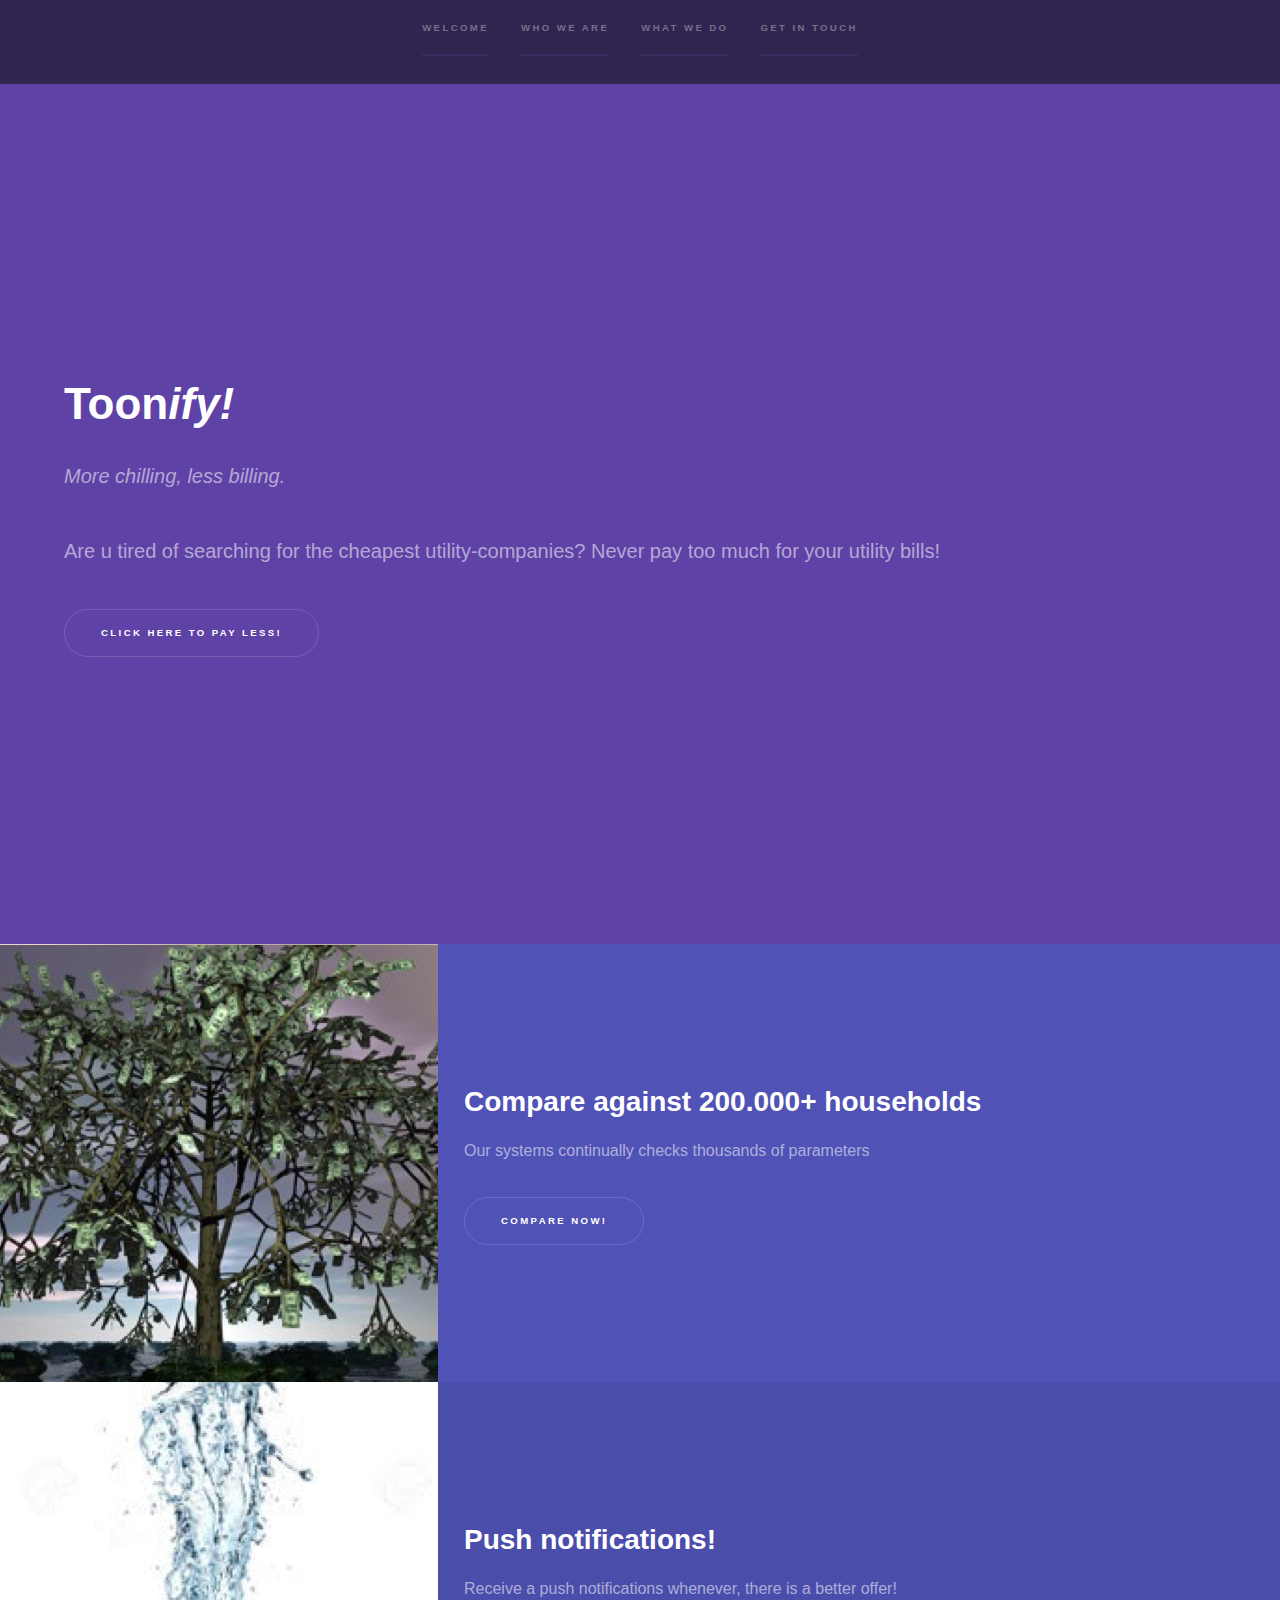
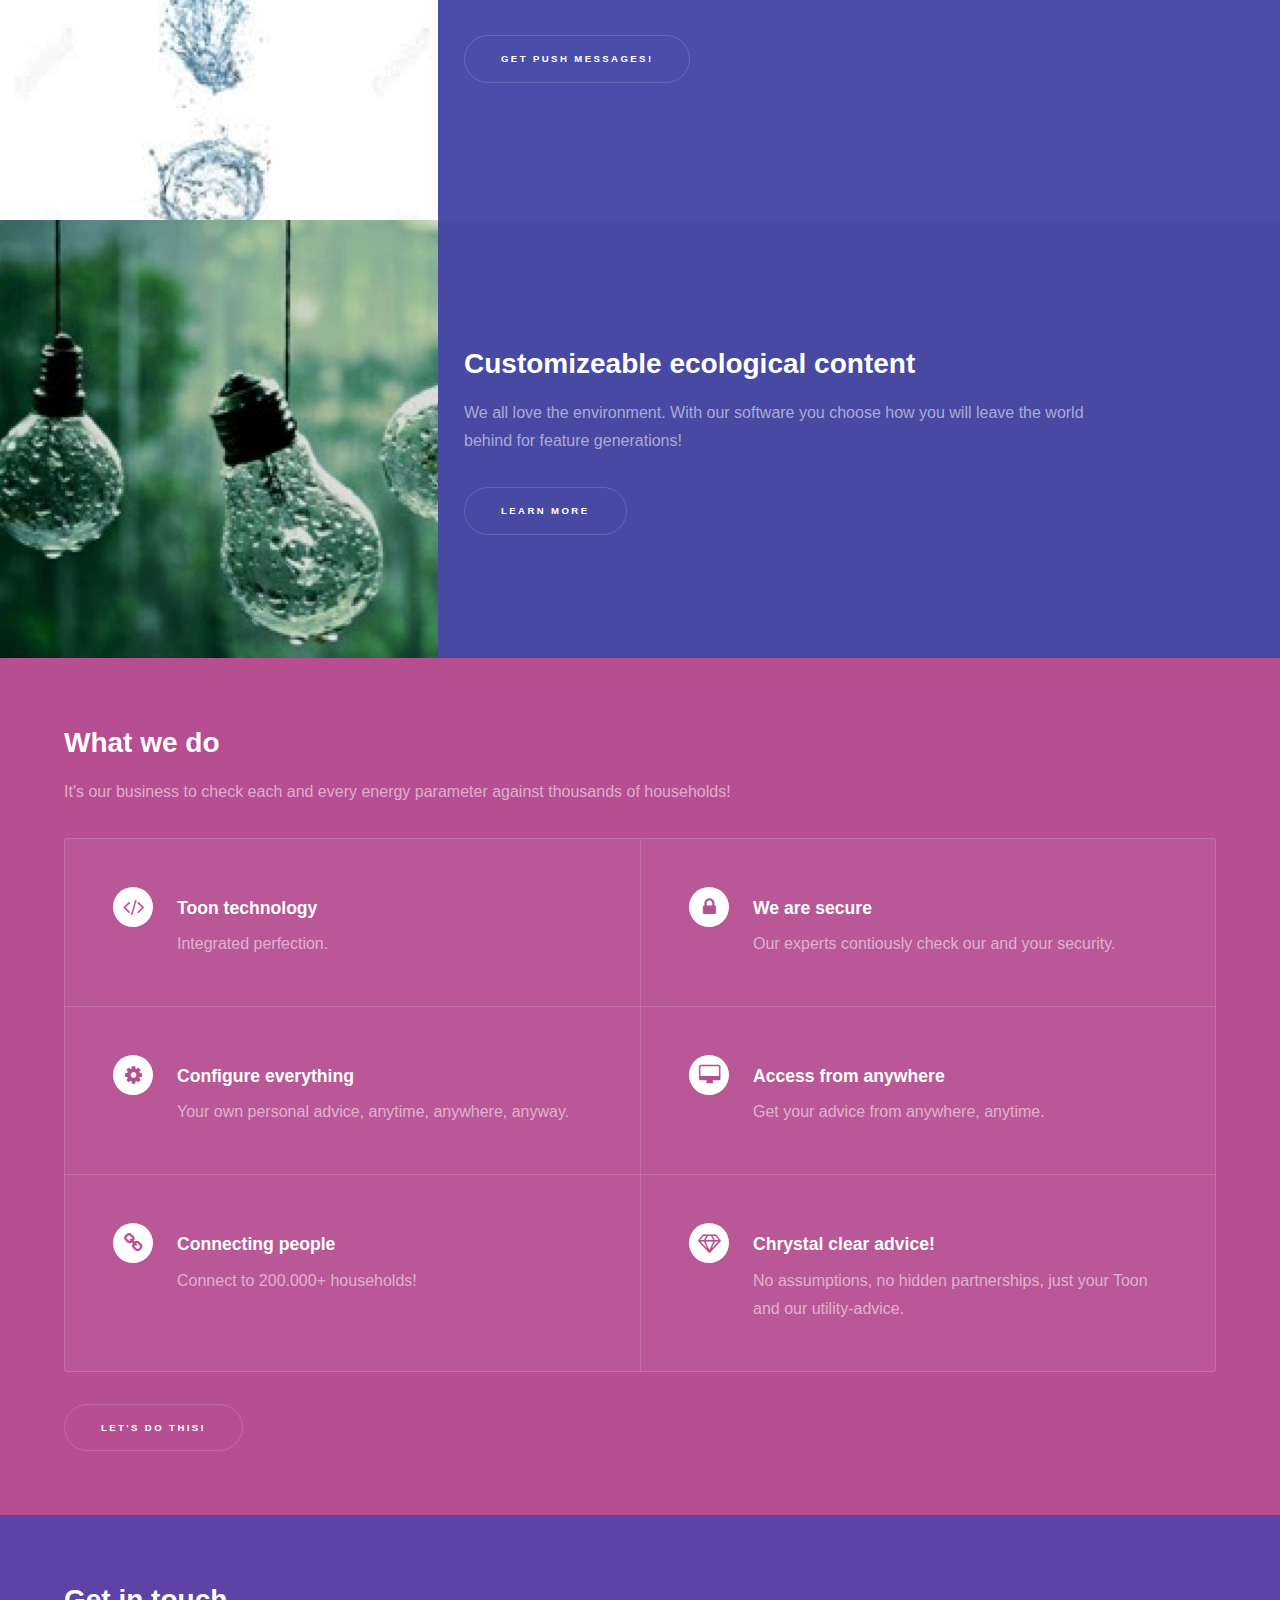
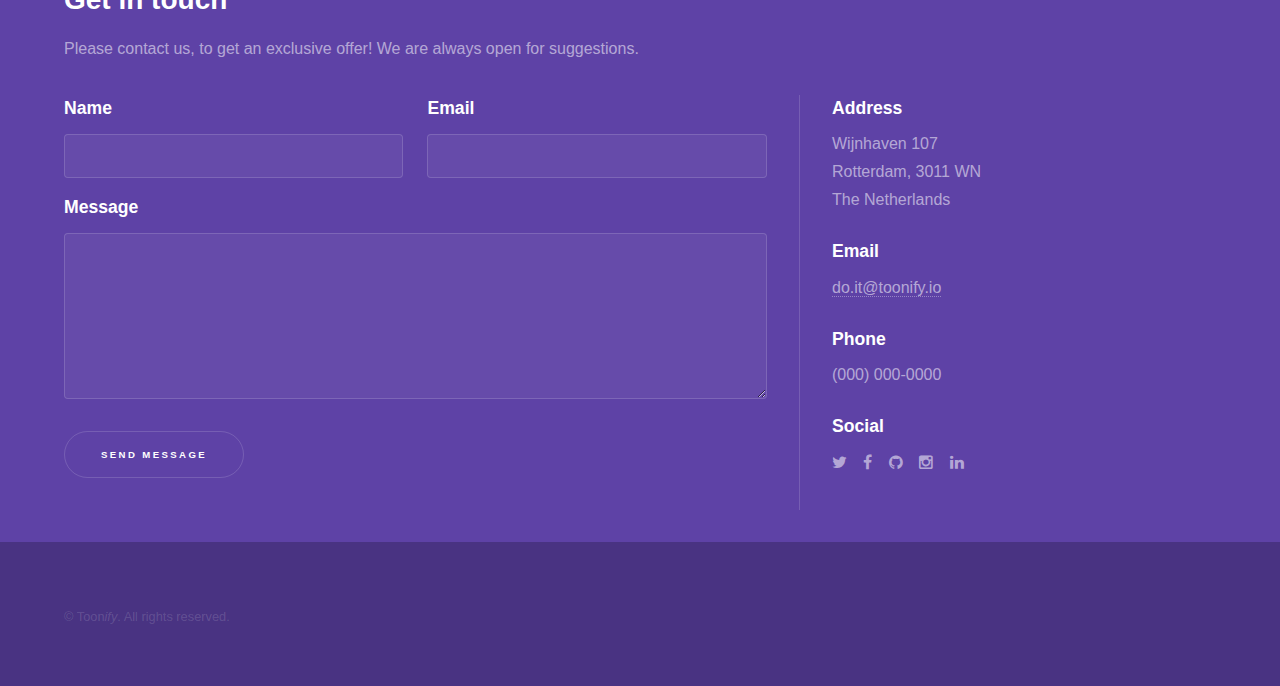
==== commit 7f4cd3b7: "local" ====
--- a/src/main/resources/static/index.html
+++ b/src/main/resources/static/index.html
@@ -1,9 +1,4 @@
 <!DOCTYPE HTML>
-<!--
-	Hyperspace by HTML5 UP
-	html5up.net | @n33co
-	Free for personal and commercial use under the CCA 3.0 license (html5up.net/license)
--->
 <html>
 	<head>
 		<title>Toonify - Safe money!</title>
@@ -94,37 +89,37 @@
 							<div class="features">
 								<section>
 									<span class="icon major fa-code"></span>
-									<h3>Lorem ipsum amet</h3>
-									<p>Phasellus convallis elit id ullam corper amet et pulvinar. Duis aliquam turpis mauris, sed ultricies erat dapibus.</p>
+									<h3>Toon technology</h3>
+									<p>Integrated perfection.</p>
 								</section>
 								<section>
 									<span class="icon major fa-lock"></span>
-									<h3>Aliquam sed nullam</h3>
-									<p>Phasellus convallis elit id ullam corper amet et pulvinar. Duis aliquam turpis mauris, sed ultricies erat dapibus.</p>
+									<h3>We are secure</h3>
+									<p>Our experts contiously check our and your security.</p>
 								</section>
 								<section>
 									<span class="icon major fa-cog"></span>
-									<h3>Sed erat ullam corper</h3>
-									<p>Phasellus convallis elit id ullam corper amet et pulvinar. Duis aliquam turpis mauris, sed ultricies erat dapibus.</p>
+									<h3>Configure everything</h3>
+									<p>Your own personal advice, anytime, anywhere, anyway.</p>
 								</section>
 								<section>
 									<span class="icon major fa-desktop"></span>
-									<h3>Veroeros quis lorem</h3>
-									<p>Phasellus convallis elit id ullam corper amet et pulvinar. Duis aliquam turpis mauris, sed ultricies erat dapibus.</p>
+									<h3>Access from anywhere</h3>
+									<p>Get your advice from anywhere, anytime.</p>
 								</section>
 								<section>
 									<span class="icon major fa-chain"></span>
-									<h3>Urna quis bibendum</h3>
-									<p>Phasellus convallis elit id ullam corper amet et pulvinar. Duis aliquam turpis mauris, sed ultricies erat dapibus.</p>
+									<h3>Connecting people</h3>
+									<p>Connect to 200.000+ households!</p>
 								</section>
 								<section>
 									<span class="icon major fa-diamond"></span>
-									<h3>Aliquam urna dapibus</h3>
-									<p>Phasellus convallis elit id ullam corper amet et pulvinar. Duis aliquam turpis mauris, sed ultricies erat dapibus.</p>
+									<h3>Chrystal clear advice!</h3>
+									<p>No assumptions, no hidden partnerships, just your Toon and our utility-advice.</p>
 								</section>
 							</div>
 							<ul class="actions">
-								<li><a href="#" class="button">Learn more</a></li>
+								<li><a href="#" class="button">Let's do this!</a></li>
 							</ul>
 						</div>
 					</section>
@@ -133,7 +128,7 @@
 					<section id="three" class="wrapper style1 fade-up">
 						<div class="inner">
 							<h2>Get in touch</h2>
-							<p>Phasellus convallis elit id ullamcorper pulvinar. Duis aliquam turpis mauris, eu ultricies erat malesuada quis. Aliquam dapibus, lacus eget hendrerit bibendum, urna est aliquam sem, sit amet imperdiet est velit quis lorem.</p>
+							<p>Please contact us, to get an exclusive offer! We are always open for suggestions.</p>
 							<div class="split style1">
 								<section>
 									<form method="post" action="#">
@@ -158,13 +153,13 @@
 									<ul class="contact">
 										<li>
 											<h3>Address</h3>
-											<span>12345 Somewhere Road #654<br />
-											Nashville, TN 00000-0000<br />
-											USA</span>
+											<span>Wijnhaven 107<br />
+											Rotterdam, 3011 WN<br />
+											The Netherlands</span>
 										</li>
 										<li>
 											<h3>Email</h3>
-											<a href="#">user@untitled.tld</a>
+											<a href="#">do.it@toonify.io</a>
 										</li>
 										<li>
 											<h3>Phone</h3>
@@ -192,7 +187,7 @@
 			<footer id="footer" class="wrapper style1-alt">
 				<div class="inner">
 					<ul class="menu">
-						<li>&copy; Untitled. All rights reserved.</li><li>Design: <a href="http://html5up.net">HTML5 UP</a></li>
+						<li>&copy; Toon<i>ify</i>. All rights reserved.</li>
 					</ul>
 				</div>
 			</footer>
